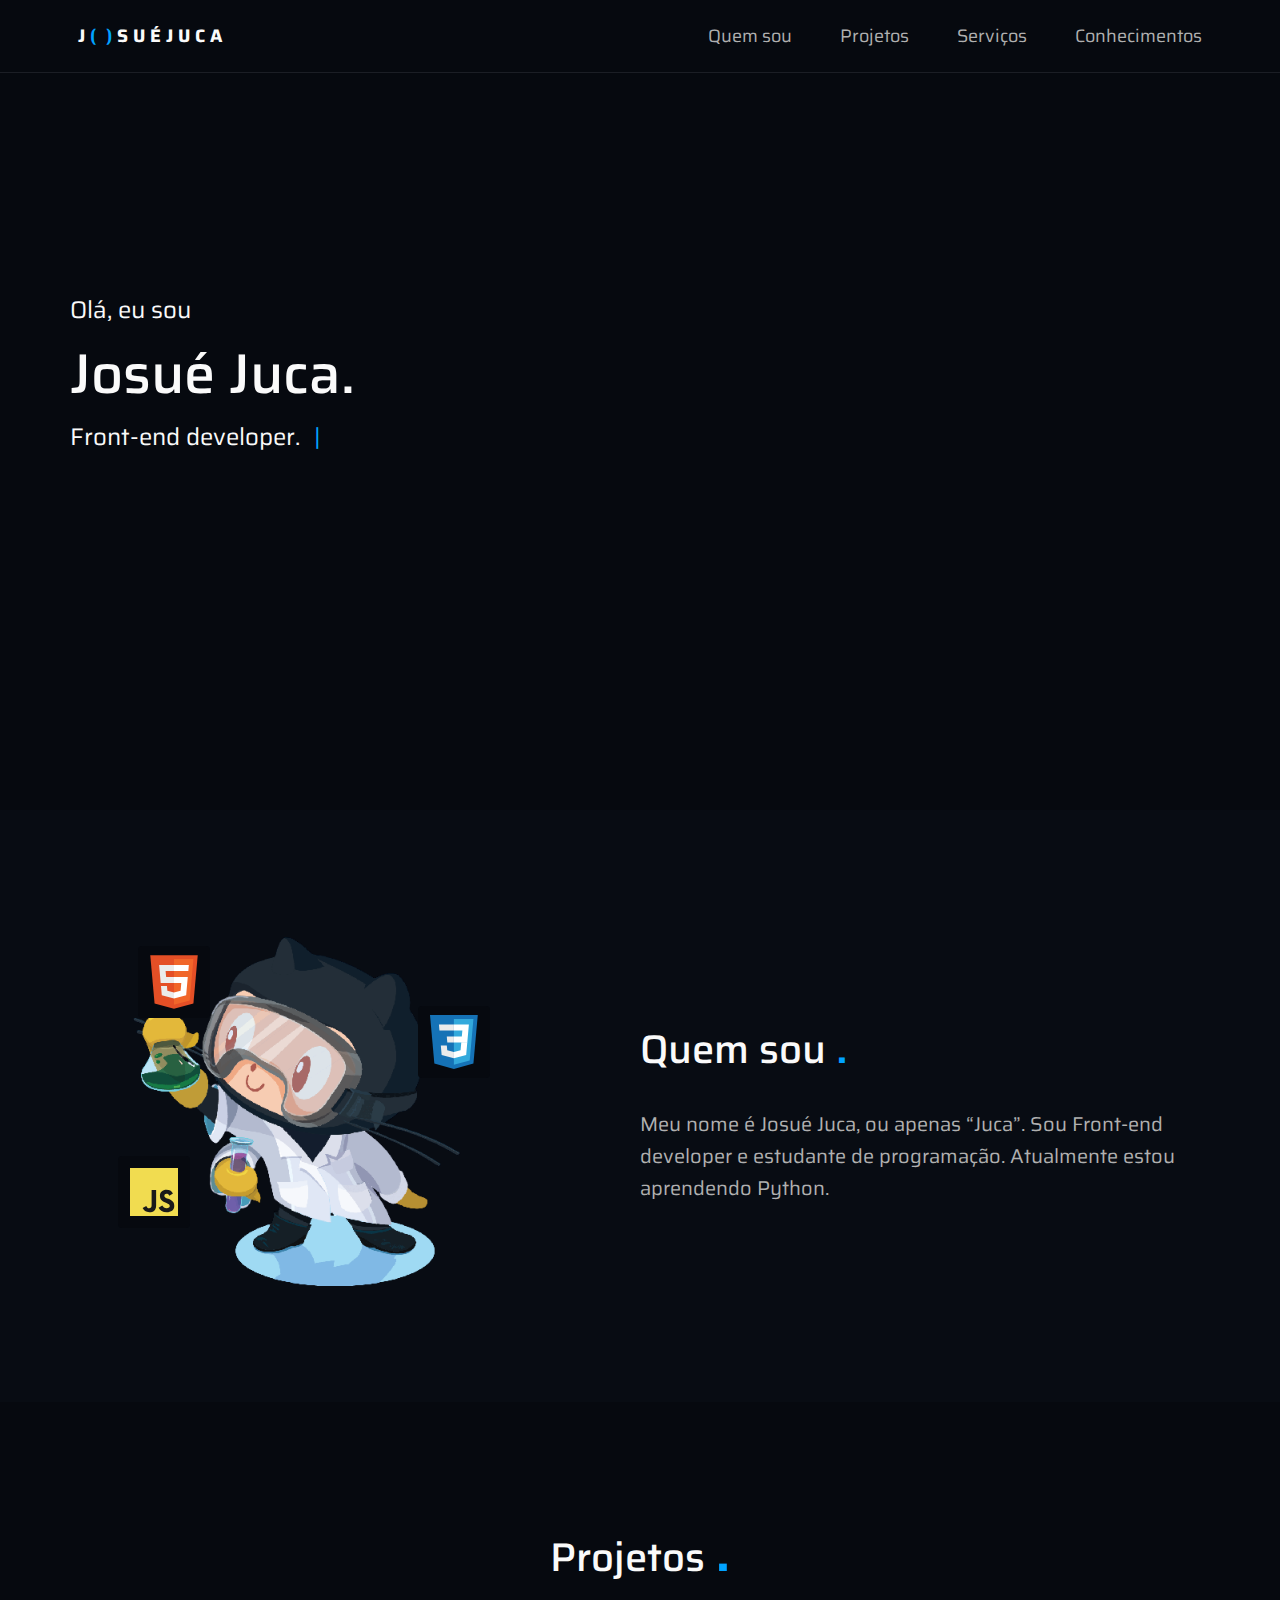
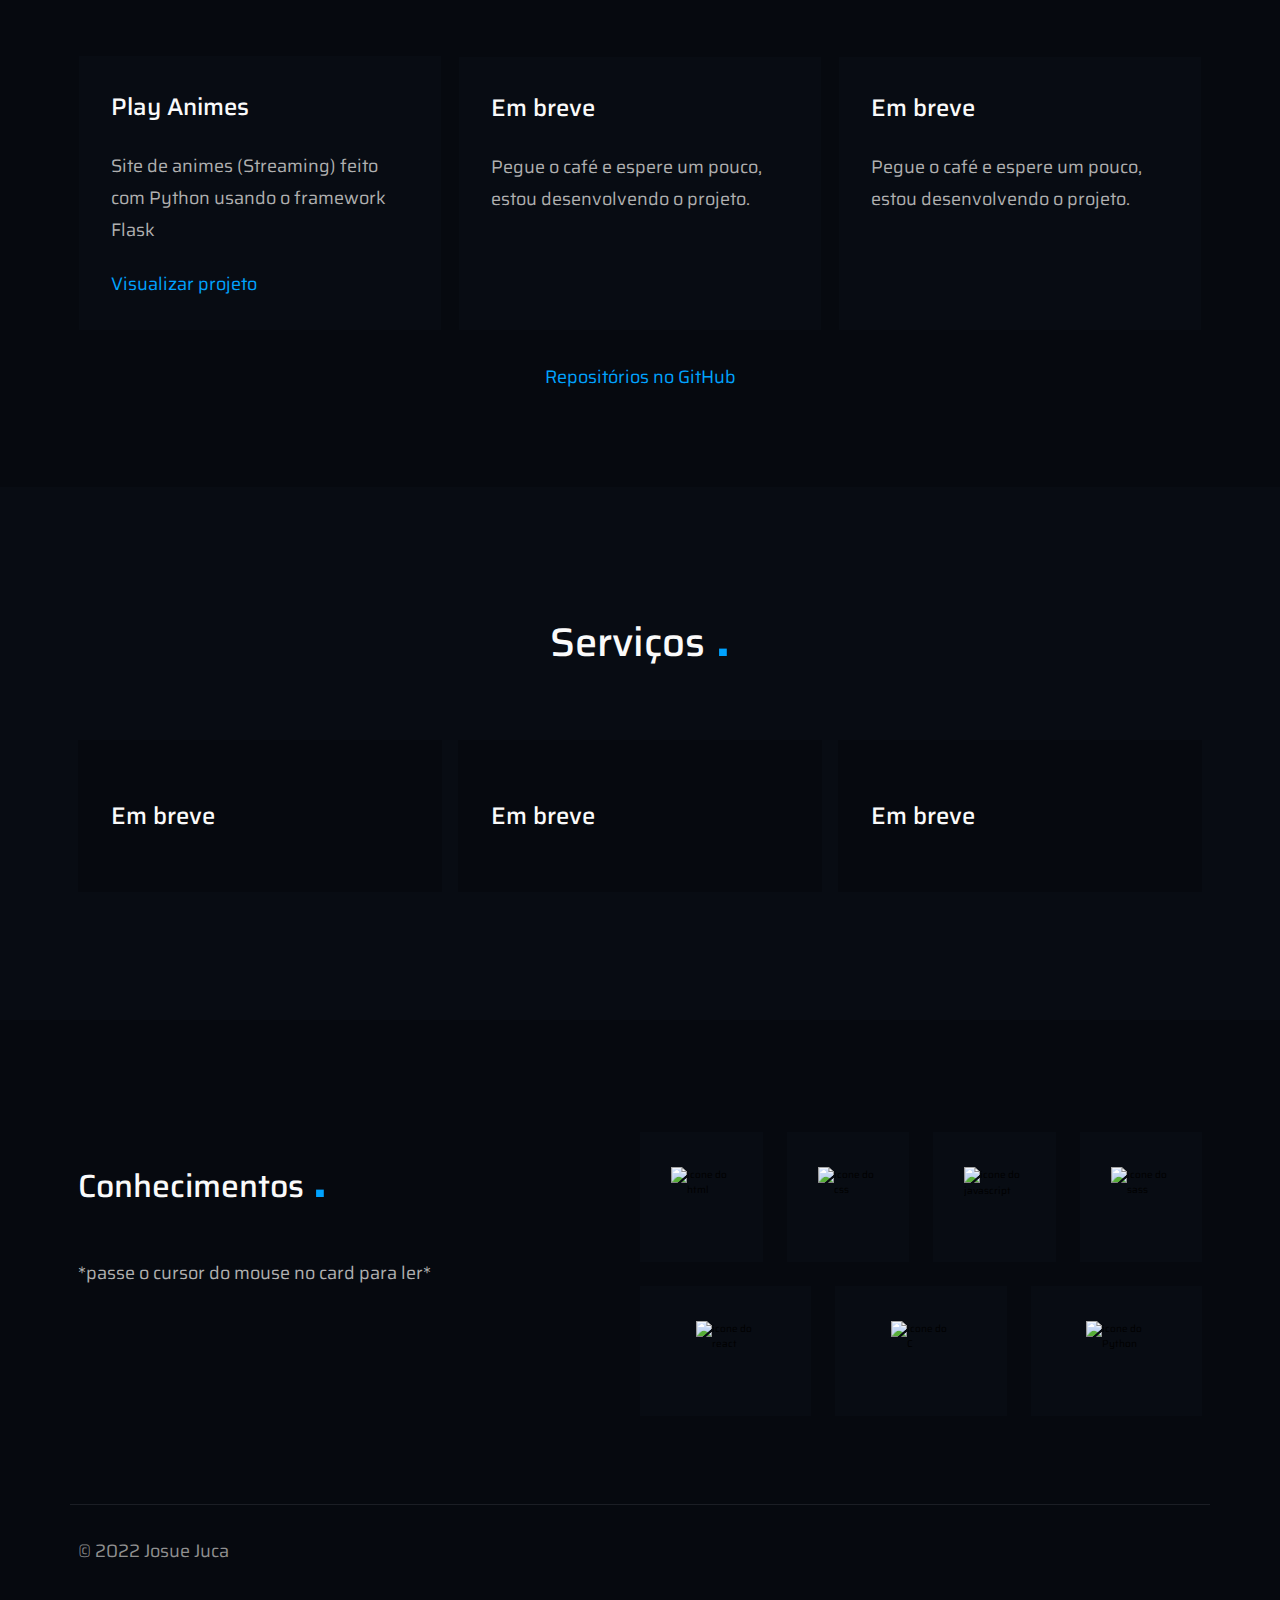
==== index.html @ f2187085 "[ 19/11/2022 ] Atualização 💙" ====
<!DOCTYPE html>
<html lang="pt-br">
  <head>
    <!-- GTM -->
    <!-- Google Tag Manager -->
    <script>(function (w, d, s, l, i) {
        w[l] = w[l] || []; w[l].push({
          'gtm.start':
            new Date().getTime(), event: 'gtm.js'
        }); var f = d.getElementsByTagName(s)[0],
          j = d.createElement(s), dl = l != 'dataLayer' ? '&l=' + l : ''; j.async = true; j.src =
            'https://www.googletagmanager.com/gtm.js?id=' + i + dl; f.parentNode.insertBefore(j, f);
    })(window, document, 'script', 'dataLayer', 'GTM-MLC4V59');</script>
    <!-- End Google Tag Manager -->
    <meta charset="UTF-8" />
    <meta name="author" content="Josué Juca" />
    <meta name="description" content="Meu nome é Josué Juca, Sou Front-end developer e estudante de programação." />
    <meta name="keywords" content="sites, web, desenvolvimento, frontend, Josue Juca, programador, juca, front-end, josue, website, portfólio" />
    <meta name="viewport" content="width=device-width, initial-scale=1.0" />
    <meta name="theme-color" content="#00a3ff" />
    <link rel="shortcut icon" href="assets/image/labtocat.png" type="image/x-icon">
    <meta name="copyright" content="Josué Juca 2022" />
    <meta http-equiv="content-language" content="pt-br" />
    <link rel="preconnect" href="https://fonts.googleapis.com" />
    <link rel="preconnect" href="https://fonts.gstatic.com" crossorigin />
    <link
      href="https://fonts.googleapis.com/css2?family=Saira:wght@100;200;300;400;500&display=swap"
      rel="stylesheet"
    />
    <link rel="manifest" href="manifest.json" />
    <link rel="stylesheet" href="assets/scss/style.css" />
    <meta property="og:title" content="Portfólio | Josué Juca" />
    <meta property="og:description" content="Front-end developer" />
    <link rel="canonical" href="https://josuejuca.tk/" />
    <script src="assets/js/svg-inject.min.js"></script>
    <title>Portfólio - Josué Juca, Front-end</title>
  </head>

  <body>
    <header>
      <div class="grid-layout">
        <nav>
          <div class="logo">
            <a href="">J <span>(&nbsp; )</span> S U É J U C A</a>
          </div>
          <div class="mobile-menu">
            <div class="line1"></div>
            <div class="line2"></div>
            <div class="line3"></div>
          </div>
          <ul class="nav-list">
            <li><a href="#s-about">Quem sou</a></li>
            <li>
              <a href="#s-projects">Projetos</a>
            </li>
            <li>
              <a href="#s-services">Serviços</a>
            </li>
            <li>
              <a href="#s-skills">Conhecimentos</a>
            </li>
          </ul>
        </nav>
      </div>
    </header>

    <main>
      <section id="s-home">
        <div class="grid-layout">
          <div id="home">
            <div id="home-container-text">
              <h1 class="delayMediumReveal">
                Olá, eu sou<br />
                <span id="home-name">Josué Juca.</span><br />
                <span class="typewriter">
                  Front-end developer.
                </span>
              </h1>
              <a href="https://www.instagram.com/ojosuejuca/" rel="noopener" target="_blank" class="delayExtraBigReveal">
                <img src="https://d33wubrfki0l68.cloudfront.net/6fcdc3a936560b6a9038e876cc623847fc01f6ab/535a4/assets/icons/instagram.svg" alt="">
              </a>
              <a href="https://www.github.com/josuejuca" rel="noopener" target="_blank" class="delayExtraBigReveal">
                <img src="https://d33wubrfki0l68.cloudfront.net/9709f9e48812764860f7524f935bf9d650cf72aa/fc773/assets/icons/github.svg" alt="">
              </a>
              <a href="mailto:josuejuca19@gmail.com" rel="noopener" target="_blank" class="delayExtraBigReveal">
                <img src="https://d33wubrfki0l68.cloudfront.net/5f529d661d01840475849fb7edca9823d842c0c8/57198/assets/icons/email.svg" alt="">
              </a>
            </div>
            <div id="home-container-photo">
              <div id="home-photo">
                <!---->
              </div>
            </div>
          </div>
        </div>
      </section>

      <section id="s-about">
        <div class="grid-layout">
          <div id="about">
            <div id="about-photo">
              <img
                src="assets/image/labtocat.png"
                width="400px"
                height="400px"
                alt="ilustração do iuricode"
                class="delayMediumReveal"
                id="photo-iuricode"
              />
              <div class="about-figure figure-one icon-one delayExtraBigReveal">
                <img
                  src="assets/icons/html-cor.svg"
                  width="45px"
                  height="45px"
                  alt="ícone html"
                />
              </div>
              <div class="about-figure figure-two icon-two delayExtraBigReveal">
                <img
                  src="assets/icons/css-cor.svg"
                  width="45px"
                  height="45px"
                  alt="ícone css"
                />
              </div>
              <div
                class="about-figure figure-three icon-three delayExtraBigReveal"
              >
                <img
                  src="assets/icons/js-cor.svg"
                  width="45px"
                  height="45px"
                  alt="ícone javascript"
                />
              </div>
            </div>
            <article id="about-text">
              <h2 class="delaySmallReveal">Quem sou <span>.</span></h2>
              <p class="delayMediumReveal">
                Meu nome é Josué Juca, ou apenas “Juca”.

Sou Front-end developer e estudante de programação.

Atualmente estou aprendendo Python.
              </p>
            </article>
          </div>
        </div>
      </section>

      <section id="s-projects">
        <div class="grid-layout">
          <h2 class="delaySmallReveal">Projetos <span>.</span></h2>
          <div id="projects">
            <article class="intervalCardReveal playanimes">
              <h3>Play Animes</h3>
              <p>
                Site de animes (Streaming) feito com Python usando o framework Flask
              </p>

              <a
                href="https://playanimes.tk/"
                rel="noopener"
                target="_blank"
                id="playanimes"
                >Visualizar projeto
              </a>
            </article>

            <article class="intervalCardReveal">
              <h3>Em breve</h3>
              <p>
                Pegue o café e espere um pouco, estou desenvolvendo o projeto.
              </p>
            </article>

            <article class="intervalCardReveal">
              <h3>Em breve</h3>
              <p>
                Pegue o café e espere um pouco, estou desenvolvendo o projeto.
              </p>
            </article>
          </div>
          <a
            href="https://github.com/josuejuca?tab=repositories"
            rel="noopener"
            target="_blank"
            class="delayExtraBigReveal"
            >Repositórios no GitHub</a
          >
        </div>
      </section>

      <section id="s-services">
        <div class="grid-layout">
          <h2 class="delaySmallReveal">Serviços <span>.</span></h2>
          <div id="services">
            <article class="intervalCardReveal">             
              <h3>Em breve</h3>              
            </article>
            <article class="intervalCardReveal">             
              <h3>Em breve</h3>              
            </article>
            <article class="intervalCardReveal">             
              <h3>Em breve</h3>              
            </article>
          </div>
        </div>
      </section>

      <section id="s-skills">
        <div class="grid-layout">
          <div id="skills">
            <article id="skills-text">
              <h2 class="delaySmallReveal">Conhecimentos <span>.</span></h2>
              <p class="delayMediumReveal changeDescription">
                *passe o cursor do mouse no card para ler*
              </p>
            </article>

            <div id="skills-cards">
              <article class="html intervalCardReveal">
                <span class="skills-cards-name-high">HTML</span>
                <img src="https://raw.githubusercontent.com/devicons/devicon/master/icons/html5/html5-original.svg"
                  width="60px" height="60px" alt="ícone do html" class="skills-icons" />
              </article>
              <article class="css intervalCardReveal">
                <span class="skills-cards-name-high">CSS</span>
                <img src="https://raw.githubusercontent.com/devicons/devicon/master/icons/css3/css3-original.svg"
                  width="60px" height="60px" alt="ícone do css" class="skills-icons" />
              </article>
              <article class="js intervalCardReveal">
                <span class="skills-cards-name-high">Javascript</span>
                <img src="https://raw.githubusercontent.com/devicons/devicon/master/icons/javascript/javascript-plain.svg"
                  width="60px" height="60px" alt="ícone do javascript" class="skills-icons" />
              </article>
              <article class="sass intervalCardReveal">
                <span class="skills-cards-name-high">Sass</span>
                <img src="https://raw.githubusercontent.com/devicons/devicon/master/icons/sass/sass-original.svg"
                  width="60px" height="60px" alt="ícone do sass" class="skills-icons" />
              </article>
              <article class="react intervalCardReveal">
                <span class="skills-cards-name-low">ReactJS</span>
                <img src="https://raw.githubusercontent.com/devicons/devicon/master/icons/react/react-original.svg"
                  width="60px" height="60px" alt="ícone do react" class="skills-icons" />
              </article>
              <article class="c intervalCardReveal">
                <span class="skills-cards-name-low">C</span>
                <img src="https://raw.githubusercontent.com/devicons/devicon/master/icons/c/c-original.svg" width="60px"
                  height="60px" alt="ícone do C" class="skills-icons" />
              </article>
              <article class="python intervalCardReveal">
                <span class="skills-cards-name-low aumento-hover">Python</span>
                <img src="https://raw.githubusercontent.com/devicons/devicon/master/icons/python/python-original.svg"
                  width="60px" height="60px" alt="ícone do Python" class="skills-icons" />
              </article>
            </div>
          </div>
        </div>

        <footer>
          <div class="grid-layout">
            <p id="direitos-autorais">© 2022 Josue Juca</p>
            <div>
              <img src="https://assets-juca.netlify.app/img/juca/juca-white.png" alt=""">
            </div>
          </div>
        </footer>
      </section>
    </main>

    <script src="https://unpkg.com/scrollreveal@4.0.9/dist/scrollreveal.min.js"></script>
    <script type="module" src="assets/js/main.js"></script>
    <script src="assets/js/main.js"></script>
  </body>
</html>
---- assets/scss/style.css ----
* {
  padding: 0;
  margin: 0;
  box-sizing: border-box;
  font-family: "Saira";
}

::-moz-selection {
  background-color: #00a3ff;
  color: #fafafa;
}

::selection {
  background-color: #00a3ff;
  color: #fafafa;
}

ul,
ol {
  list-style: none;
  margin: 0;
  padding: 0;
}

a {
  text-decoration: none;
}

img {
  max-width: 100%;
  height: auto;
  display: block;
}

p,
h1,
h2,
h3,
h4,
h5,
h6 {
  margin: 0;
}

button,
input {
  border: 0;
  font-family: "Saira";
}
button:focus,
input:focus {
  border: 0;
}

body {
  font-family: "Saira";
  background-color: #fafafa;
}

html {
  scroll-behavior: smooth;
  font-size: 62.5%;
}

::-webkit-scrollbar {
  width: 8px;
}

::-webkit-scrollbar-track {
  background-color: #06090f;
}

::-webkit-scrollbar-thumb {
  background-color: #00a3ff;
  border-radius: 8px;
}

header {
  background: #06090f;
  backdrop-filter: blur(24px);
  -webkit-backdrop-filter: blur(24px);
  border-bottom: 1px solid rgba(114, 114, 126, 0.2);
  z-index: 999;
  width: 100%;
  position: fixed;
  top: 0;
  left: 0;
}
@media screen and (max-width: 992px) {
  header {
    padding: 0px 16px;
  }
}
header .grid-layout nav {
  display: flex;
  justify-content: space-between;
  align-items: center;
  flex-wrap: wrap;
  height: 8vh;
  padding: 0px 8px;
}
header .grid-layout nav img {
  width: 150px;
}
header .grid-layout nav .nav-list {
  list-style: none;
  display: flex;
}
header .grid-layout nav .nav-list li {
  margin-left: 48px;
}
@media screen and (max-width: 992px) {
  header .grid-layout nav .nav-list li {
    margin-left: 0px;
  }
}
header .grid-layout nav .nav-list li a {
  color: #b0b0b0;
  position: relative;
  font-size: 1.8rem;
  font-family: "Saira";
}
header .grid-layout nav .nav-list li a::after {
  content: "";
  position: absolute;
  width: 100%;
  transform: scaleX(0);
  height: 1px;
  bottom: -7px;
  left: 0;
  background: linear-gradient(270deg, #00a3ff 0%, #17161d 100%);
  transform-origin: bottom right;
  transition: transform 0.5s cubic-bezier(0.86, 0, 0.07, 1);
}
header .grid-layout nav .nav-list li a:hover::after {
  transform: scaleX(1);
  transform-origin: bottom left;
}
header .grid-layout nav .nav-list li a:hover {
  color: #fafafa;
}

.mobile-menu {
  display: none;
}
.mobile-menu div {
  width: 32px;
  height: 1px;
  background-color: #fafafa;
  margin: 8px;
  transition: 0.4s;
}

.nav-list.active {
  visibility: initial;
  transition: 1s all ease;
}

@-webkit-keyframes navLinkFade {
  from {
    opacity: 0;
    transform: translateX(100px);
  }
  to {
    opacity: 1;
    transform: translateX(0);
  }
}

@keyframes navLinkFade {
  from {
    opacity: 0;
    transform: translateX(100px);
  }
  to {
    opacity: 1;
    transform: translateX(0);
  }
}
.mobile-menu.active .line1 {
  transform: rotate(-45deg) translate(-8px, 8px);
}

.mobile-menu.active .line2 {
  opacity: 0;
}

.mobile-menu.active .line3 {
  transform: rotate(45deg) translate(-5px, -5px);
}

@media screen and (max-width: 992px) {
  body {
    overflow-x: hidden;
  }
  .nav-list {
    text-align: center;
    position: absolute;
    top: 8vh;
    right: 0;
    width: 100vw;
    height: 100vh;
    z-index: 999;
    background-color: #080c13;
    flex-direction: column;
    padding-top: 96px;
    visibility: hidden;
  }
  header .grid-layout nav .nav-list li {
    opacity: 0;
    margin-bottom: 48px;
  }
  header .grid-layout nav .nav-list li a {
    font-size: 2.4rem;
  }
  .mobile-menu {
    display: block;
  }
}
.logo a {
  font-weight: bold;
  font-size: 1.8rem;
  color: #fafafa;
}

.logo a span {
  color: #00a3ff;
}

#s-home {
  padding: 0px 50px;
  background-color: #06090f;
  position: relative;
}
@media screen and (max-width: 992px) {
  #s-home {
    padding: 0px 20px;
  }
}
#s-home .grid-layout #home {
  display: flex;
  align-items: center;
  height: 90vh;
  overflow: hidden;
  width: 100%;
}
#s-home .grid-layout #home #home-container-text {
  width: 60%;
  flex-direction: column;
}
@media screen and (max-width: 992px) {
  #s-home .grid-layout #home #home-container-text {
    display: flex;
    flex-direction: column;
    align-items: center;
    width: 100%;
    text-align: center;
    padding: 0px;
  }
}
#s-home .grid-layout #home #home-container-text h1 {
  color: #fafafa;
  font-size: 2.4rem;
  font-weight: 400;
  font-family: "Saira";
}
#s-home .grid-layout #home #home-container-text h1 #home-name {
  font-size: 5.6rem;
  font-weight: 500;
}
#s-home .grid-layout #home #home-container-text h1 .typewriter {
  font-family: "Saira";
}
#s-home .grid-layout #home #home-container-text a {
  color: #fafafa;
  -webkit-backdrop-filter: blur(10px);
          backdrop-filter: blur(10px);
  padding: 15px 30px;
  max-width: 250px;
  display: flex;
  justify-content: center;
  align-items: center;
  display: inline-block;
  margin-top: 30px;
  font-size: 18px;
  font-weight: 400;
  font-family: "Saira";
}
@media screen and (max-width: 992px) {
  #s-home .grid-layout #home #home-container-text a {
    display: none;
  }
}
#s-home .grid-layout #home #home-container-text a:hover {
  max-width: 270px;
}
#s-home .grid-layout #home #home-container-photo {
  width: 40%;
  height: 100vh;
  position: relative;
}
@media screen and (max-width: 992px) {
  #s-home .grid-layout #home #home-container-photo {
    display: none;
  }
}
#s-home .grid-layout #home #home-container-photo #logo-lab {
  width: 100%;
  position: absolute;
  top: 40%;
  left: 50%;
  transform: translate(-50%, -40%);
}
@media screen and (max-width: 992px) {
  #s-home .grid-layout #home #home-container-photo #logo-lab {
    display: none;
  }
}
#s-home .grid-layout #home #home-container-photo #logo-lab #luz-logo,
#s-home .grid-layout #home #home-container-photo #logo-lab #logo-iuricode {
  opacity: 1;
  -webkit-animation: light 8s ease infinite alternate;
          animation: light 8s ease infinite alternate;
}
@-webkit-keyframes light {
  0%, 55% {
    opacity: 0;
  }
  60%, 100% {
    opacity: 1;
  }
}
@keyframes light {
  0%, 55% {
    opacity: 0;
  }
  60%, 100% {
    opacity: 1;
  }
}
#s-home .grid-layout #home #home-container-photo #logo-lab #luz_2 {
  opacity: 1;
  -webkit-animation: lightDelay 8s ease infinite alternate;
          animation: lightDelay 8s ease infinite alternate;
}
@-webkit-keyframes lightDelay {
  0%, 60% {
    opacity: 0;
  }
  65%, 100% {
    opacity: 1;
  }
}
@keyframes lightDelay {
  0%, 60% {
    opacity: 0;
  }
  65%, 100% {
    opacity: 1;
  }
}
#s-home .grid-layout #home #home-container-photo .object {
  -webkit-animation: MoveUpDown 4s linear infinite;
          animation: MoveUpDown 4s linear infinite;
}
@-webkit-keyframes MoveUpDown {
  0%, 100% {
    top: 34vh;
  }
  50% {
    top: 38vh;
  }
}
@keyframes MoveUpDown {
  0%, 100% {
    top: 34vh;
  }
  50% {
    top: 38vh;
  }
}

.bg-404{
  background-color: #080c13;
}

#s-404 {
  padding: 96px 48px;
  background-color: #080c13;
}
.error h1{
  color: #fff;
  text-align: center;
  font-size: 30px;
  font-family: "Saira";
}

.error h1 span {
  color: #00a3ff;
  font-size: 4.8rem;
}

.error a {
  background: #00a3ff;
  color: #fff;
  backdrop-filter: blur(10px);
  padding: 20px 32px;
  max-width: 250px;
  display: flex;
  justify-content: center;
  align-items: center;
  transition: all .4s ease;
  margin-top: 40px;
  font-size: 18px;
  font-weight: 500;
  margin: auto;
}

.error a:hover {
  color: #fff;
  background-color: transparent;
  border-style:solid;
  border-color: #fff;
}

#s-about {
  padding: 96px 48px;
  background-color: #080c13;
}
@media screen and (max-width: 992px) {
  #s-about {
    padding: 48px 16px;
  }
}
#s-about .grid-layout #about {
  display: flex;
  justify-content: space-between;
  align-items: center;
  flex-wrap: wrap;
}
#s-about .grid-layout #about-photo {
  width: 50%;
  padding-right: 100px;
  display: flex;
  justify-content: center;
  align-items: center;
  position: relative;
  transition: 1s all ease;
}
#s-about .grid-layout #about-photo #photo-iuricode {
  width: 400px;
}
#s-about .grid-layout #about-photo:hover {
  transform: scale(1.1);
}
#s-about .grid-layout #about-photo div {
  display: flex;
  justify-content: center;
  align-items: center;
}
#s-about .grid-layout #about-photo div img {
  width: 48px;
}
#s-about .grid-layout #about-photo .about-figure {
  position: absolute;
  background-color: #06090f;
  border-radius: 4px;
  width: 72px;
  height: 72px;
}
#s-about .grid-layout #about-photo .figure-one {
  top: 40px;
  right: 430px;
}
#s-about .grid-layout #about-photo .figure-two {
  top: 100px;
  right: 150px;
}
#s-about .grid-layout #about-photo .figure-three {
  top: 250px;
  right: 450px;
}
#s-about .grid-layout #about-photo .icon-one {
  -webkit-animation: icon-move 3s ease 2.9s infinite alternate;
          animation: icon-move 3s ease 2.9s infinite alternate;
}
#s-about .grid-layout #about-photo .icon-two {
  -webkit-animation: icon-move 3s ease 1.9s infinite alternate;
          animation: icon-move 3s ease 1.9s infinite alternate;
}
#s-about .grid-layout #about-photo .icon-three {
  -webkit-animation: icon-move 3s ease 0.6s infinite alternate;
          animation: icon-move 3s ease 0.6s infinite alternate;
}
@-webkit-keyframes icon-move {
  0% {
    transform: translate3d(0, 0, 0);
  }
  100% {
    transform: translate3d(10px, -40px, 0);
  }
}
@keyframes icon-move {
  0% {
    transform: translate3d(0, 0, 0);
  }
  100% {
    transform: translate3d(10px, -40px, 0);
  }
}
#s-about .grid-layout #about-photo img {
  width: 100%;
  max-width: 400px;
}
@media screen and (max-width: 1200px) {
  #s-about .grid-layout #about-photo {
    display: none;
  }
}
#s-about .grid-layout #about-text {
  width: 50%;
}
@media screen and (max-width: 1200px) {
  #s-about .grid-layout #about-text {
    width: 100%;
    display: flex;
    flex-direction: column;
    padding-left: 0px;
  }
}
#s-about .grid-layout #about-text h2 {
  padding-bottom: 24px;
  color: #fafafa;
  font-size: 4rem;
  font-weight: 500;
}
#s-about .grid-layout #about-text h2 span {
  color: #00a3ff;
  font-size: 4.8rem;
}
#s-about .grid-layout #about-text p {
  line-height: 3.2rem;
  color: #b0b0b0;
  font-family: "Saira";
  font-size: 2rem;
  font-line-height: 160%;
}

#s-projects {
  padding: 96px 48px;
  text-align: center;
  background-color: #06090f;
}
@media screen and (max-width: 992px) {
  #s-projects {
    padding: 48px 16px;
  }
}
#s-projects .grid-layout h2 {
  padding-bottom: 24px;
  color: #fafafa;
  font-size: 4rem;
  font-weight: 500;
}
#s-projects .grid-layout h2 span {
  color: #00a3ff;
  font-size: 64px;
}
#s-projects .grid-layout #projects {
  margin: 24px 0px;
  display: flex;
  justify-content: space-between;
  align-items: center;
  flex-wrap: wrap;
  text-align: left;
}
#s-projects .grid-layout #projects > article {
  background-color: #080c13;
  height: auto;
  padding: 32px;
  margin: 8px;
  flex-basis: calc(33% - 20px);
  flex-grow: 1;
  border: 1px solid #06090f;
  transition: 1s all ease;
  min-height: 275px;
}
#s-projects .grid-layout #projects > article:hover {
  border: 1px solid #00a3ff;
}
@media screen and (max-width: 1200px) {
  #s-projects .grid-layout #projects > article {
    flex-basis: calc(50% - 20px);
  }
}
@media screen and (max-width: 768px) {
  #s-projects .grid-layout #projects > article {
    flex-basis: calc(100% - 20px);
  }
}
#s-projects .grid-layout #projects > article h3 {
  color: #fafafa;
  font-size: 2.4rem;
  font-weight: 500;
}
#s-projects .grid-layout #projects > article p {
  line-height: 24px;
  margin: 24px 0px;
  color: #b0b0b0;
  line-height: 3.2rem;
  font-family: "Saira";
  font-size: 1.8rem;
}
#s-projects .grid-layout a {
  color: #00a3ff;
  position: relative;
  font-size: 1.8rem;
  font-weight: 400;
}
#s-projects .grid-layout a::after {
  content: "";
  position: absolute;
  width: 100%;
  transform: scaleX(0);
  height: 1px;
  bottom: -7px;
  left: 0;
  background: linear-gradient(270deg, #00a3ff 0%, #17161d 100%);
  transform-origin: bottom right;
  transition: transform 0.5s cubic-bezier(0.86, 0, 0.07, 1);
}
#s-projects .grid-layout a:hover::after {
  transform: scaleX(1);
  transform-origin: bottom left;
}
#s-projects .grid-layout a::after {
  content: "";
  position: absolute;
  width: 100%;
  transform: scaleX(0);
  height: 1px;
  bottom: -7px;
  left: 0;
  transform-origin: bottom right;
  transition: transform 0.5s cubic-bezier(0.86, 0, 0.07, 1);
}
#s-projects .grid-layout a:hover::after {
  transform: scaleX(1);
  transform-origin: bottom left;
}

#s-services {
  padding: 96px 48px;
  background-color: #080c13;
}
@media screen and (max-width: 992px) {
  #s-services {
    padding: 48px 16px;
  }
}
#s-services .grid-layout h2 {
  text-align: center;
  padding-bottom: 24px;
  color: #fafafa;
  font-size: 4rem;
  font-weight: 500;
}
#s-services .grid-layout h2 span {
  color: #00a3ff;
  font-size: 64px;
}
#s-services .grid-layout #services {
  display: flex;
  height: auto;
  flex-wrap: wrap;
  margin: 24px 0px;
}
#s-services .grid-layout #services article {
  background-color: #06090f;
  height: auto;
  padding: 32px;
  margin: 8px;
  flex-basis: calc(33% - 20px);
  flex-grow: 1;
  border: 1px solid #06090f;
  transition: 1s all ease;
}
#s-services .grid-layout #services article:hover {
  border: 1px solid #00a3ff;
}
@media screen and (max-width: 1200px) {
  #s-services .grid-layout #services article {
    flex-basis: calc(50% - 20px);
  }
}
@media screen and (max-width: 768px) {
  #s-services .grid-layout #services article {
    flex-basis: calc(100% - 20px);
  }
}
#s-services .grid-layout #services article h3 {
  padding: 24px 0px;
  color: #fafafa;
  font-size: 2.4rem;
  font-weight: 500;
}

#s-skills {
  padding: 96px 48px;
  background-color: #06090f;
  padding-bottom: 32px;
}
@media screen and (max-width: 992px) {
  #s-skills {
    padding: 48px 16px;
  }
}
#s-skills .grid-layout #skills {
  display: flex;
  justify-content: space-between;
  align-items: center;
  flex-wrap: wrap;
  height: auto;
  padding: 8px;
}
#s-skills .grid-layout #skills div,
#s-skills .grid-layout #skills article {
  width: 50%;
}
@media screen and (max-width: 1200px) {
  #s-skills .grid-layout #skills div,
#s-skills .grid-layout #skills article {
    width: 100%;
  }
}
#s-skills .grid-layout #skills #skills-text {
  min-height: 300px;
}
#s-skills .grid-layout #skills #skills-text h2 {
  margin-bottom: 32px;
  color: #fafafa;
  font-size: 3.2rem;
  font-weight: 500;
}
#s-skills .grid-layout #skills #skills-text h2 span {
  color: #00a3ff;
  font-size: 64px;
}
#s-skills .grid-layout #skills #skills-text .changeDescription {
  transition: 2s all ease;
}
#s-skills .grid-layout #skills #skills-text p {
  max-width: 500px;
  line-height: 3.2rem;
  color: #b0b0b0;
  font-family: "Saira";
  font-size: 1.8rem;
}
#s-skills .grid-layout #skills #skills-cards {
  display: flex;
  flex-wrap: wrap;
  gap: 24px;
}
@media screen and (max-width: 1200px) {
  #s-skills .grid-layout #skills #skills-cards {
    margin-top: 48px;
  }
}
#s-skills .grid-layout #skills #skills-cards article {
  display: flex;
  justify-content: space-between;
  align-items: center;
  flex-wrap: wrap;
  justify-content: center;
  width: 20%;
  flex-grow: 1;
  height: 130px;
  background-color: #080c13;
  position: relative;
  border: 1px solid #080c13;
  transition: 1s all ease;
}
#s-skills .grid-layout #skills #skills-cards article:hover {
  border: 1px solid #00A3FF;
}
#s-skills .grid-layout #skills #skills-cards article:hover .skills-cards-name, #s-skills .grid-layout #skills #skills-cards article:hover .skills-cards-name-low, #s-skills .grid-layout #skills #skills-cards article:hover .skills-cards-name-high {
  display: block;
  text-align: center;
}
@media screen and (max-width: 768px) {
  #s-skills .grid-layout #skills #skills-cards article {
    width: 40%;
    margin: 20px 0px;
  }
}
#s-skills .grid-layout #skills #skills-cards article .skills-cards-name, #s-skills .grid-layout #skills #skills-cards article .skills-cards-name-low, #s-skills .grid-layout #skills #skills-cards article .skills-cards-name-high {
  left: 50%;
  height: auto;
  position: absolute;
  padding: 5px;
  transform: translate(-50%, 0%);
  background-color: #06090f;
  width: 125px;
  color: #fafafa;
  display: flex;
  justify-content: center;
  align-items: center;
  display: none;
  font-size: 1.8rem;
}
#s-skills .grid-layout #skills #skills-cards article .skills-cards-name-high {
  top: -50px;
}
#s-skills .grid-layout #skills #skills-cards article .skills-cards-name-low {
  bottom: -50px;
}
#s-skills .grid-layout #skills #skills-cards article .aumento-hover {
  bottom: -75px;
}
#s-skills .grid-layout #skills #skills-cards article .skills-icons {
  width: 60px;
}


footer {
  text-align: center;
  margin-top: 72px;
}
footer .grid-layout {
  border-top: 1px solid rgba(114, 114, 126, 0.2);
  display: flex;
  justify-content: space-between;
  align-items: center;
  flex-wrap: wrap;
  text-align: center;
  width: 100%;
  padding: 8px;
}
@media screen and (max-width: 768px) {
  footer .grid-layout {
    justify-content: center;
  }
}
footer .grid-layout #direitos-autorais {
  margin-top: 24px;
}
footer .grid-layout p {
  color: #909090;
  text-align: center;
  font-family: "Saira";
  font-size: 1.8rem;
}
footer .grid-layout div {
  margin-top: 24px;
  display: flex;
  align-items: center;
}
footer .grid-layout div img {
  width: 128px;
  margin-left: 8px;
}
@media screen and (max-width: 768px) {
  footer .grid-layout div {
    width: 100%;
    justify-content: center;
  }
}

.typewriter:after {
  content: "|";
  margin-left: 8px;
  opacity: 1;
  -webkit-animation: blink 1s infinite;
          animation: blink 1s infinite;
  color: #00a3ff;
}

@-webkit-keyframes blink {
  0%, 100% {
    opacity: 1;
  }
  50% {
    opacity: 0;
  }
}

@keyframes blink {
  0%, 100% {
    opacity: 1;
  }
  50% {
    opacity: 0;
  }
}
.grid-layout {
  max-width: 1140px;
  margin: 0 auto;
}/*# sourceMappingURL=style.css.map */
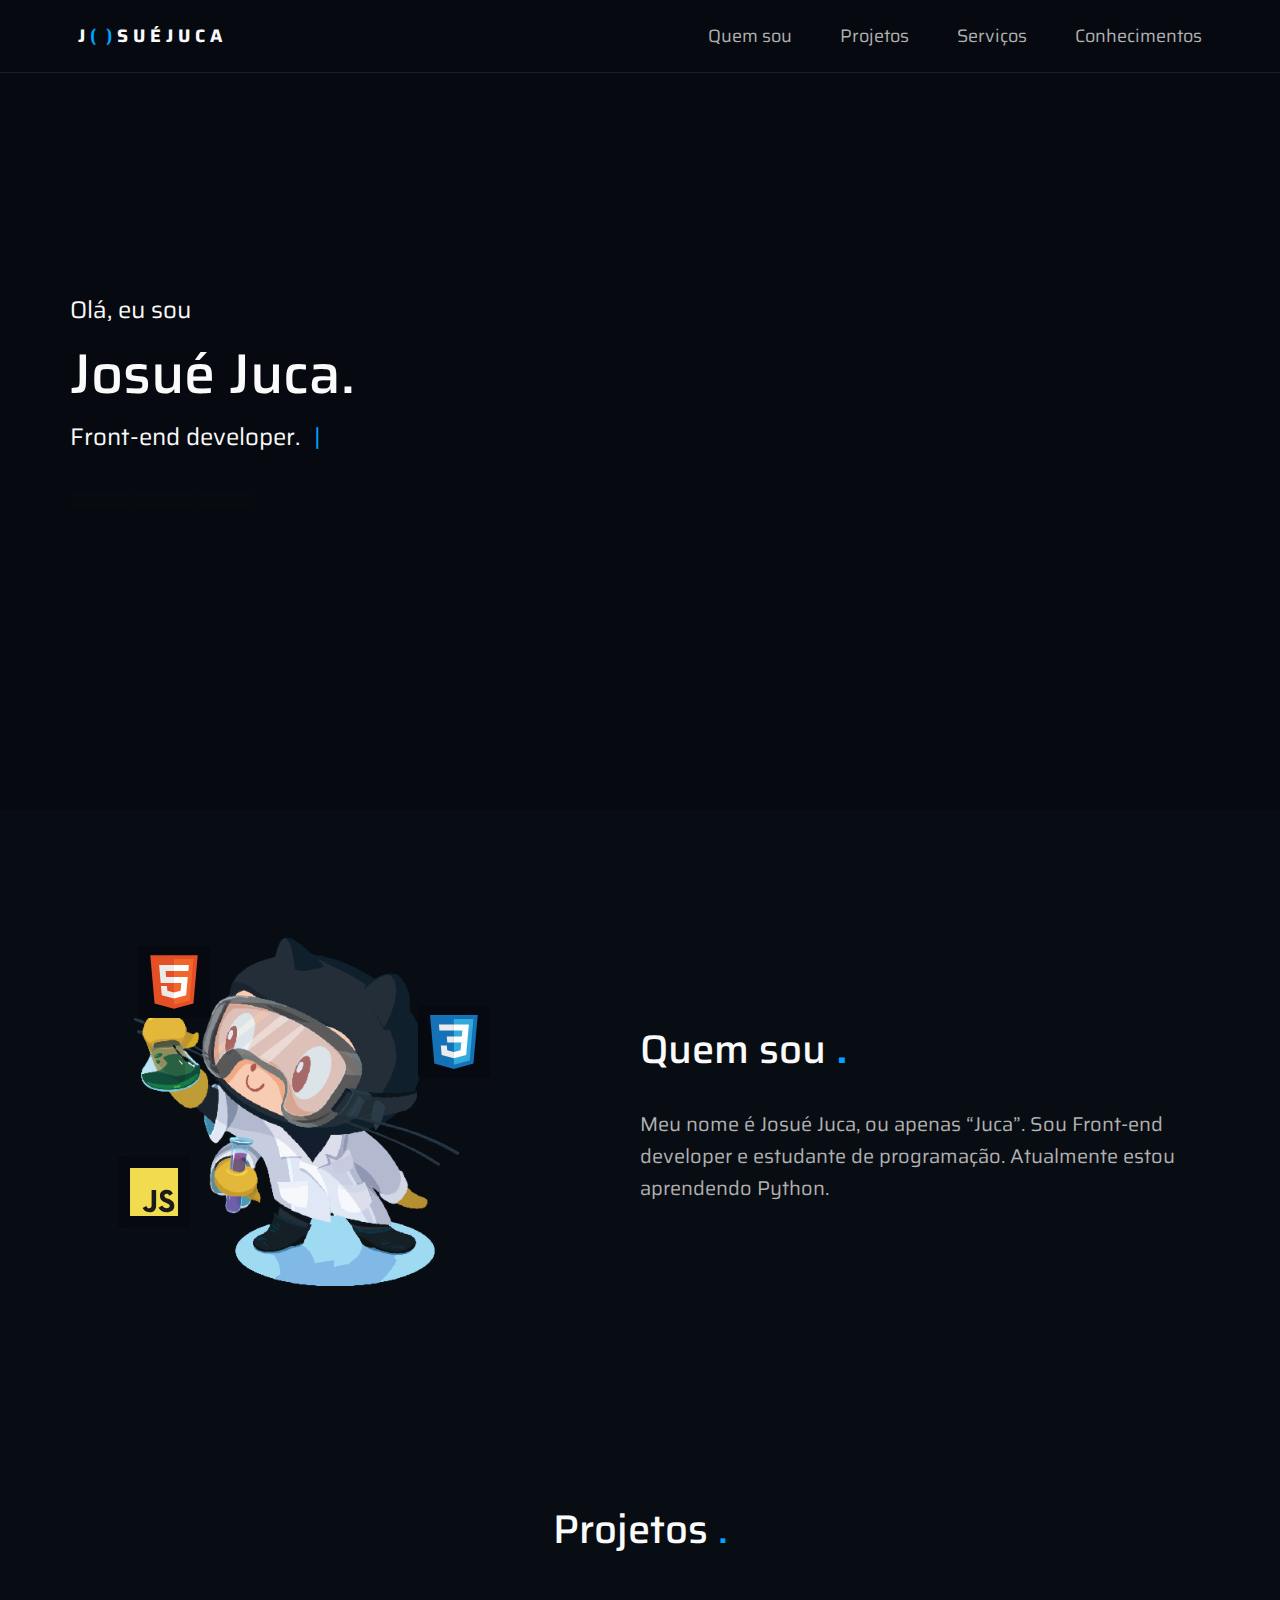
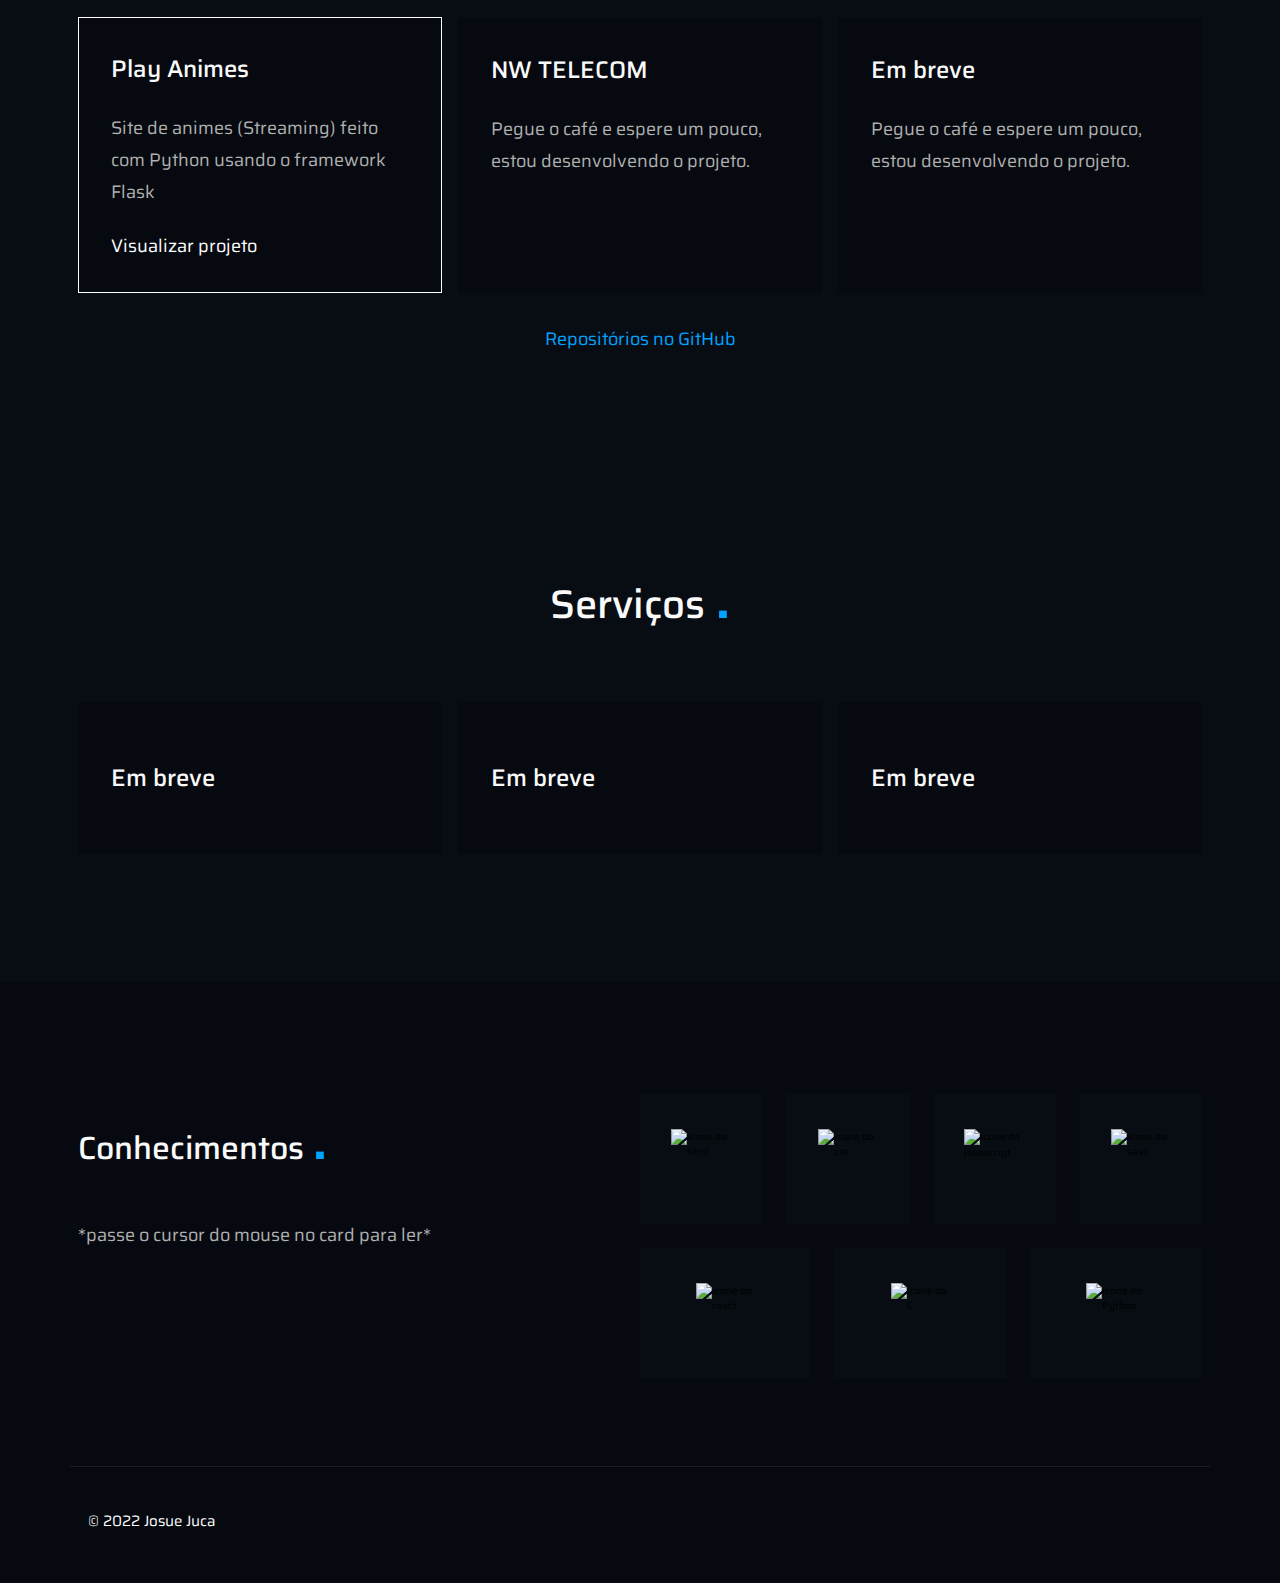
==== commit 4a9d035e: "[ 19/11/2022 ] Atualização 💙" ====
--- a/index.html
+++ b/index.html
@@ -168,7 +168,7 @@
             </article>
 
             <article class="intervalCardReveal">
-              <h3>Em breve</h3>
+              <h3>NW TELECOM</h3>
               <p>
                 Pegue o café e espere um pouco, estou desenvolvendo o projeto.
               </p>
--- a/assets/scss/style.css
+++ b/assets/scss/style.css
@@ -380,49 +380,6 @@
   }
 }
 
-.bg-404{
-  background-color: #080c13;
-}
-
-#s-404 {
-  padding: 96px 48px;
-  background-color: #080c13;
-}
-.error h1{
-  color: #fff;
-  text-align: center;
-  font-size: 30px;
-  font-family: "Saira";
-}
-
-.error h1 span {
-  color: #00a3ff;
-  font-size: 4.8rem;
-}
-
-.error a {
-  background: #00a3ff;
-  color: #fff;
-  backdrop-filter: blur(10px);
-  padding: 20px 32px;
-  max-width: 250px;
-  display: flex;
-  justify-content: center;
-  align-items: center;
-  transition: all .4s ease;
-  margin-top: 40px;
-  font-size: 18px;
-  font-weight: 500;
-  margin: auto;
-}
-
-.error a:hover {
-  color: #fff;
-  background-color: transparent;
-  border-style:solid;
-  border-color: #fff;
-}
-
 #s-about {
   padding: 96px 48px;
   background-color: #080c13;
@@ -549,7 +506,7 @@
 #s-projects {
   padding: 96px 48px;
   text-align: center;
-  background-color: #06090f;
+  background-color: #080c13;
 }
 @media screen and (max-width: 992px) {
   #s-projects {
@@ -564,7 +521,6 @@
 }
 #s-projects .grid-layout h2 span {
   color: #00a3ff;
-  font-size: 64px;
 }
 #s-projects .grid-layout #projects {
   margin: 24px 0px;
@@ -574,8 +530,14 @@
   flex-wrap: wrap;
   text-align: left;
 }
+#s-projects .grid-layout #projects .playanimes {
+  border: 1px solid #ffffff;
+}
+#s-projects .grid-layout #projects .playanimes:hover {
+  border: 1px solid #ffffff;
+}
 #s-projects .grid-layout #projects > article {
-  background-color: #080c13;
+  background-color: #06090f;
   height: auto;
   padding: 32px;
   margin: 8px;
@@ -608,8 +570,13 @@
   margin: 24px 0px;
   color: #b0b0b0;
   line-height: 3.2rem;
-  font-family: "Saira";
   font-size: 1.8rem;
+}
+#s-projects .grid-layout #playanimes {
+  color: #ffffff;
+}
+#s-projects .grid-layout #playanimes::after {
+  background: linear-gradient(270deg, #ffffff 0%, #17161d 100%);
 }
 #s-projects .grid-layout a {
   color: #00a3ff;
@@ -821,51 +788,54 @@
   width: 60px;
 }
 
-
 footer {
-  text-align: center;
-  margin-top: 72px;
-}
+  text-align: center !important;
+  margin-top: 72px !important;
+}
+
 footer .grid-layout {
-  border-top: 1px solid rgba(114, 114, 126, 0.2);
-  display: flex;
-  justify-content: space-between;
-  align-items: center;
-  flex-wrap: wrap;
-  text-align: center;
-  width: 100%;
-  padding: 8px;
-}
+  border-top: 1px solid rgba(114, 114, 126, 0.2) !important;
+  display: flex !important;
+  justify-content: space-between !important;
+  align-items: center !important;
+  flex-wrap: wrap !important;
+  text-align: center !important;
+  width: 100% !important;
+  padding: 18px !important;
+}
+
 @media screen and (max-width: 768px) {
   footer .grid-layout {
-    justify-content: center;
+    justify-content: center !important;
   }
 }
 footer .grid-layout #direitos-autorais {
-  margin-top: 24px;
-}
+  margin-top: 24px !important;
+}
+
 footer .grid-layout p {
-  color: #909090;
-  text-align: center;
-  font-family: "Saira";
-  font-size: 1.8rem;
-}
+  color: #fff !important;
+  text-align: center !important;
+  font-size: 15px !important;
+}
+
 footer .grid-layout div {
-  margin-top: 24px;
-  display: flex;
-  align-items: center;
-}
+  margin-top: 24px !important;
+  display: flex !important;
+  align-items: center !important;
+}
+
 footer .grid-layout div img {
-  width: 128px;
-  margin-left: 8px;
-}
+  width: 128px !important;
+  margin-left: 15px !important;
+}
+
 @media screen and (max-width: 768px) {
   footer .grid-layout div {
-    width: 100%;
-    justify-content: center;
-  }
-}
-
+    width: 100% !important;
+    justify-content: center !important;
+  }
+}
 .typewriter:after {
   content: "|";
   margin-left: 8px;
@@ -895,4 +865,4 @@
 .grid-layout {
   max-width: 1140px;
   margin: 0 auto;
-}/*# sourceMappingURL=style.css.map */+}/*# sourceMappingURL=style.css.map */
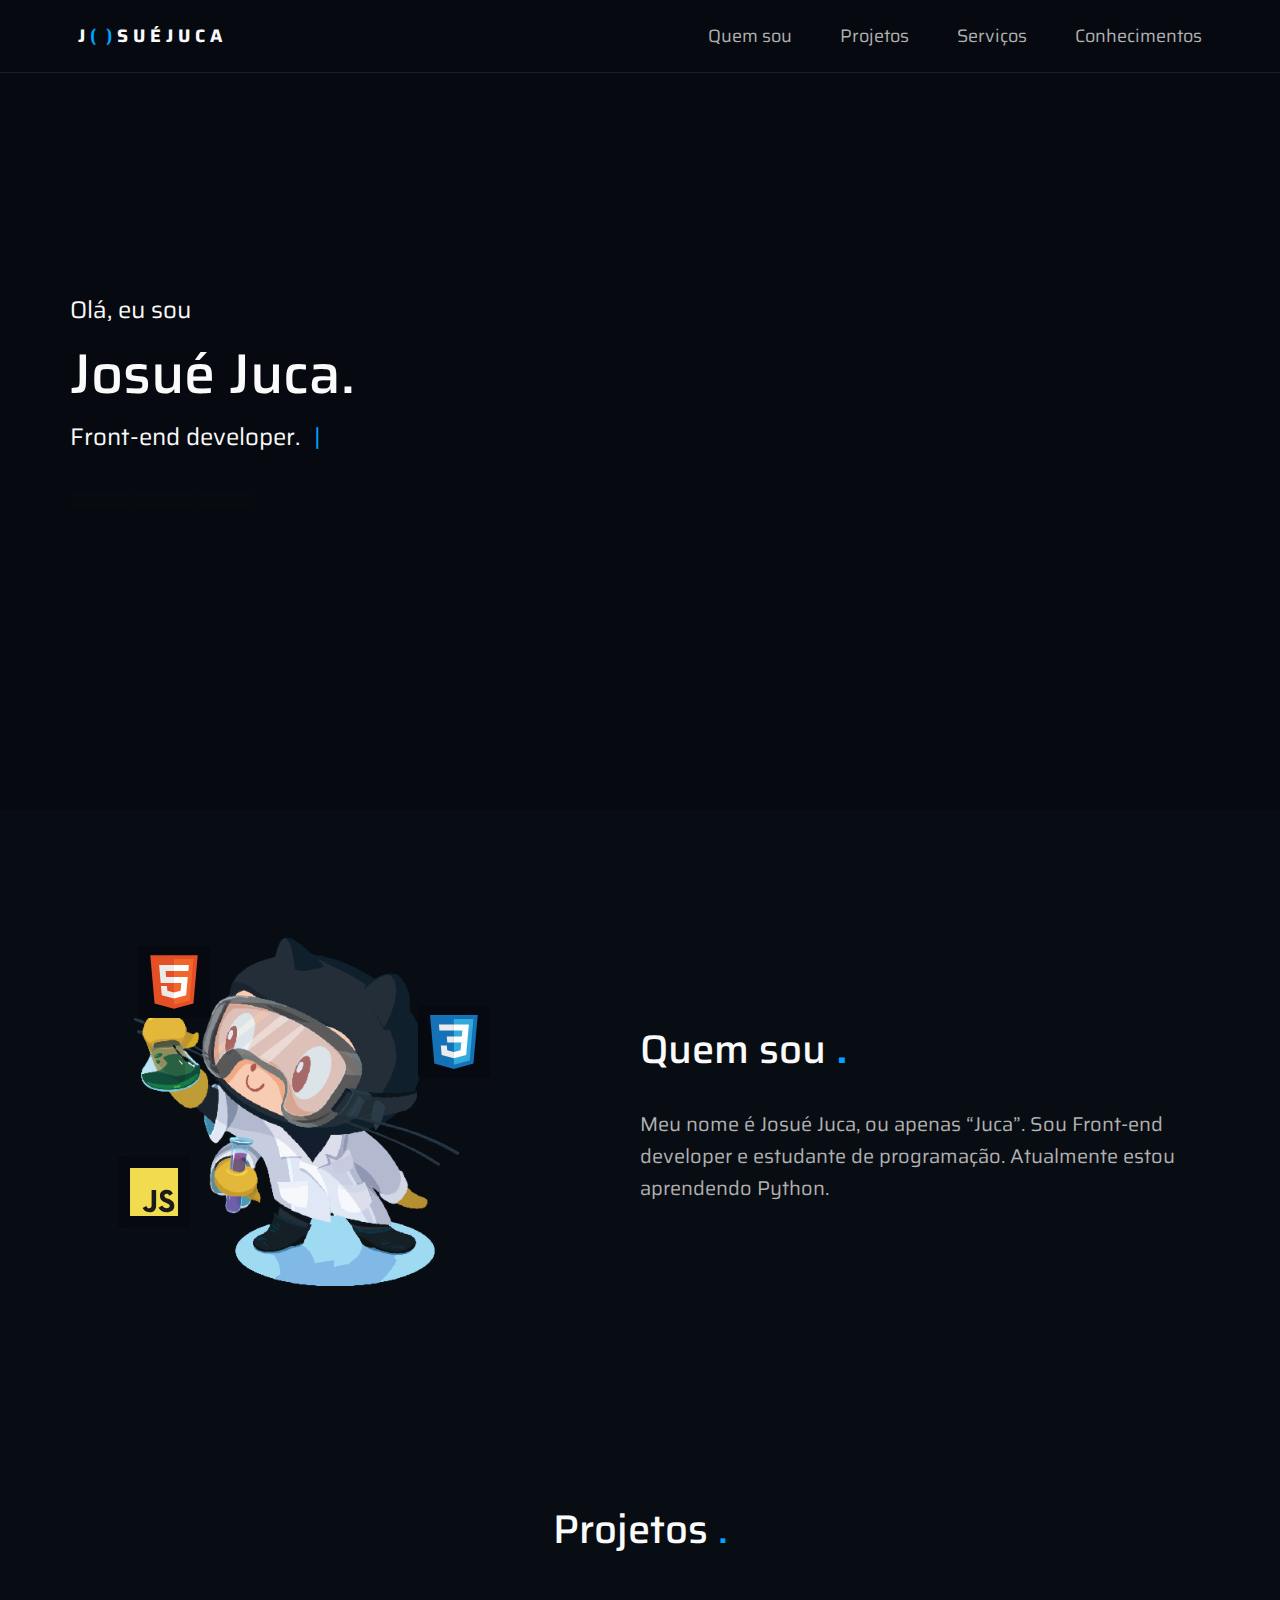
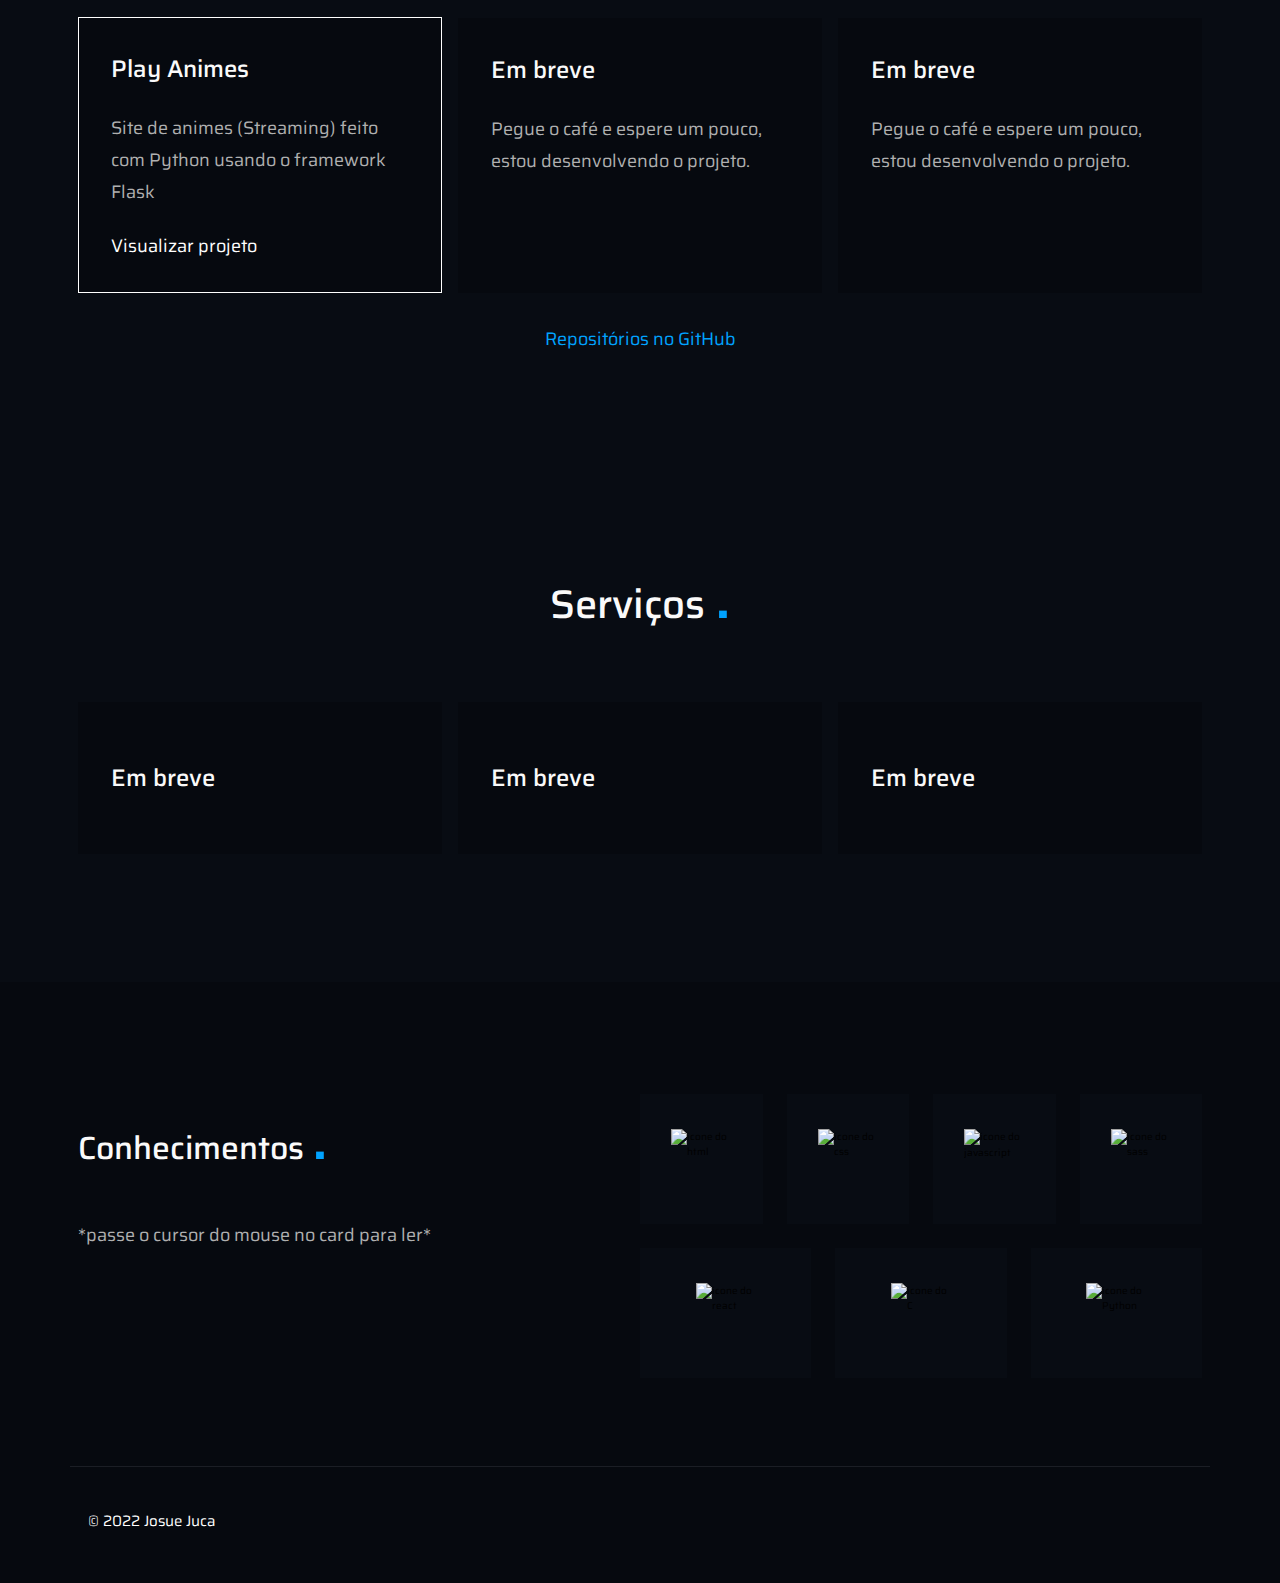
==== commit 04e95f30: "[ 05/12/2022 ] Atualização 💙" ====
--- a/index.html
+++ b/index.html
@@ -168,7 +168,7 @@
             </article>
 
             <article class="intervalCardReveal">
-              <h3>NW TELECOM</h3>
+              <h3>Em breve</h3>
               <p>
                 Pegue o café e espere um pouco, estou desenvolvendo o projeto.
               </p>
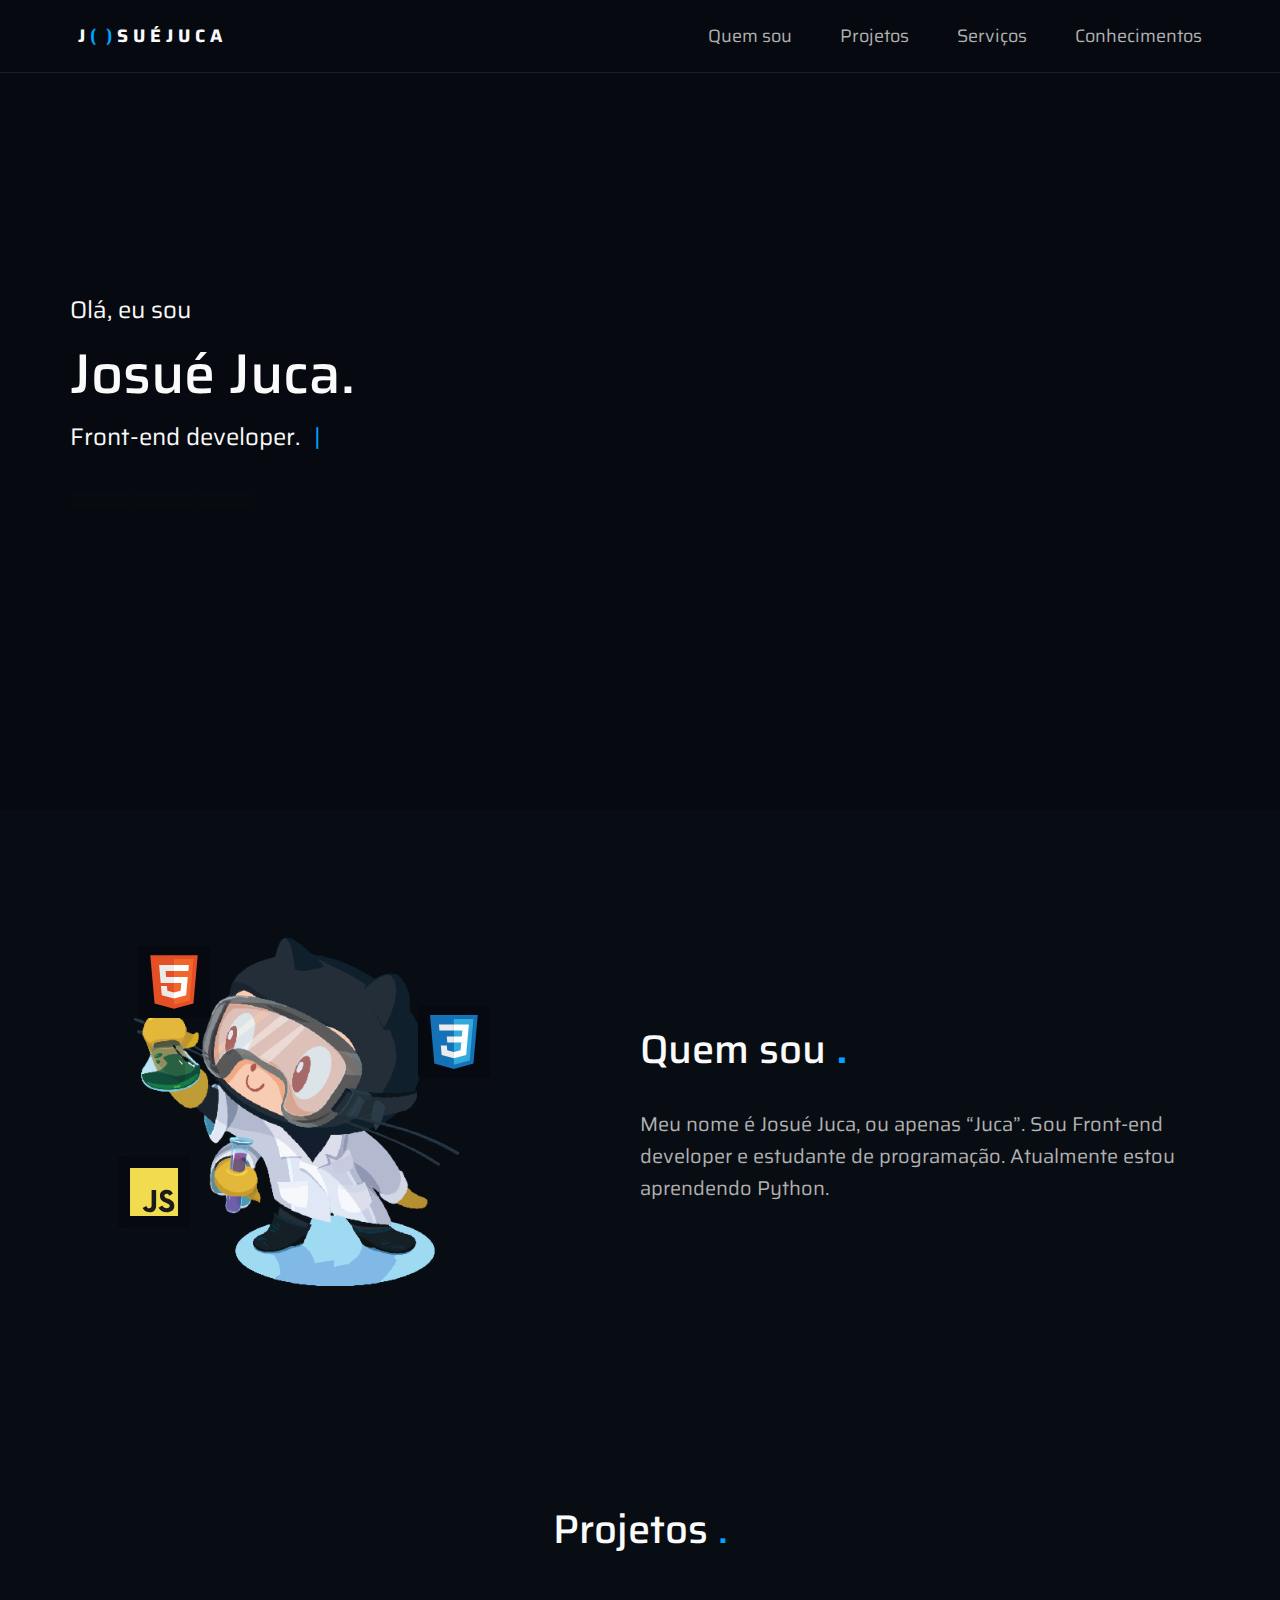
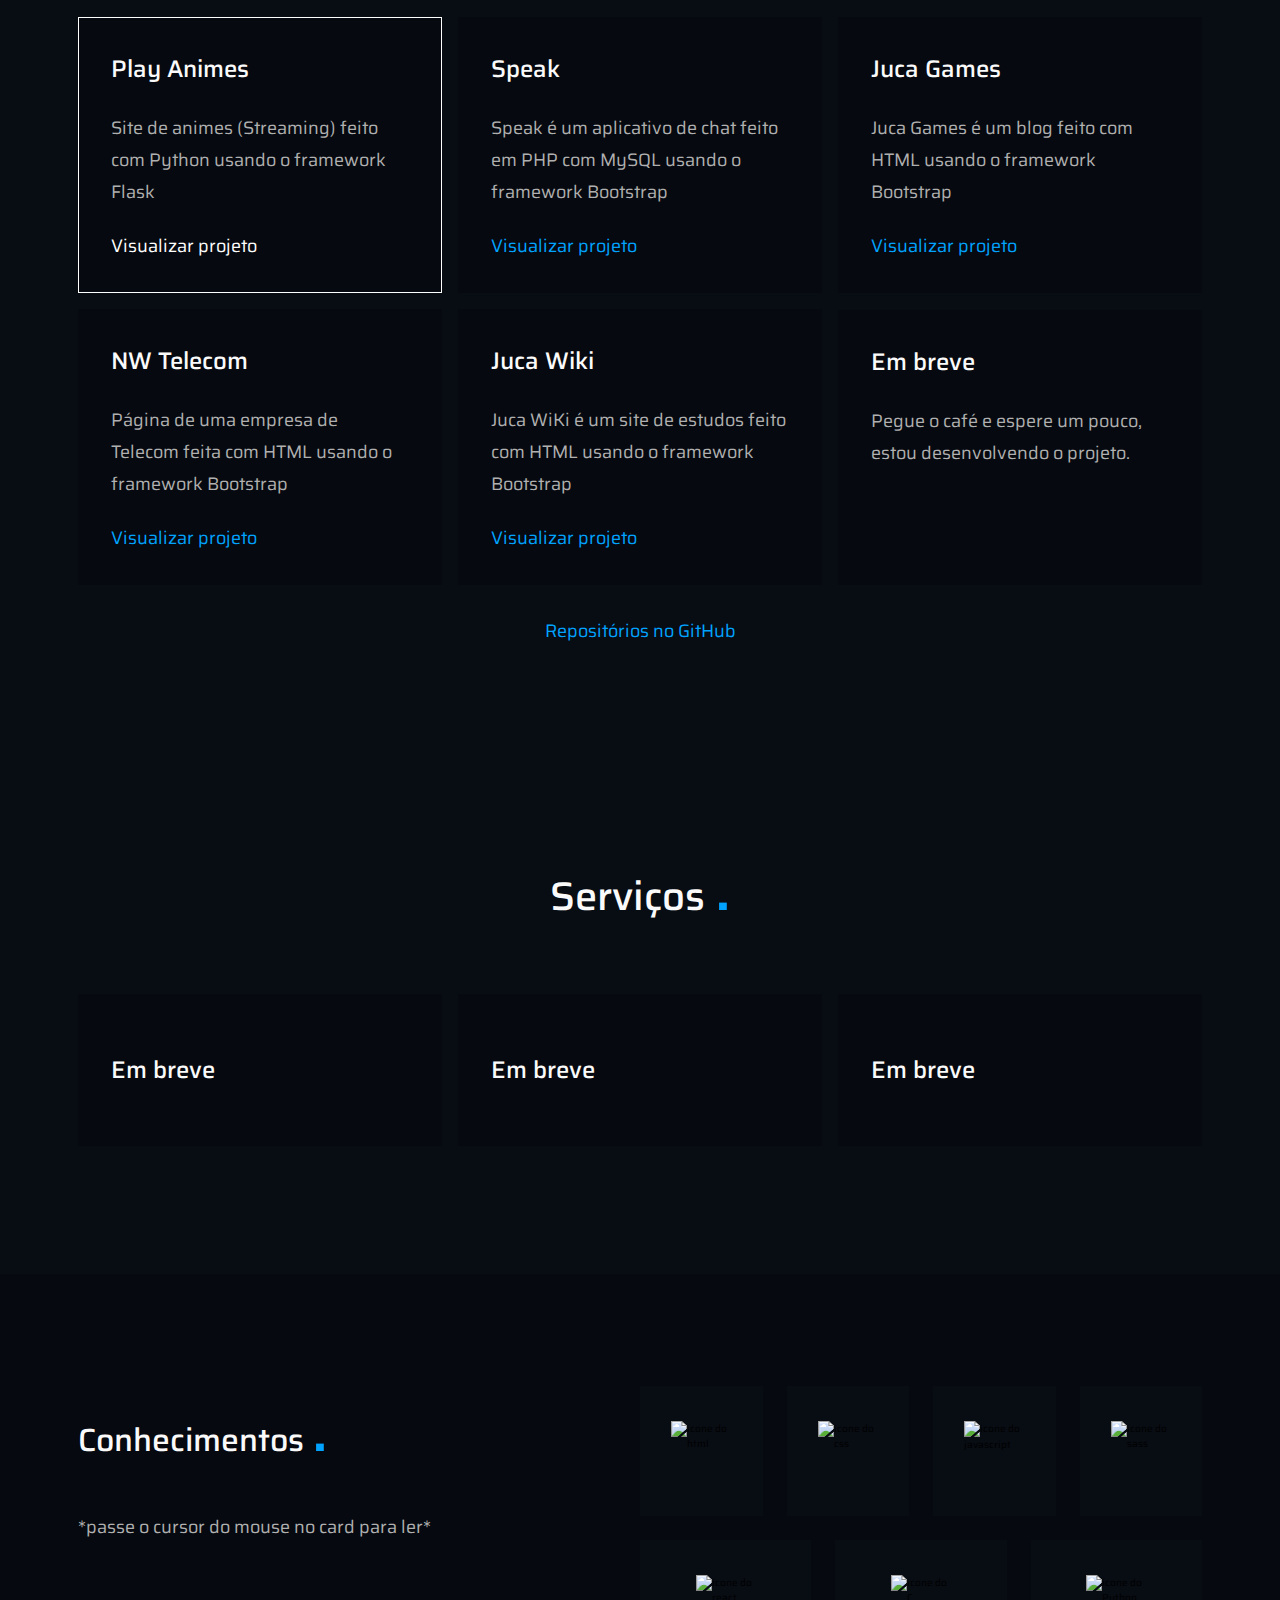
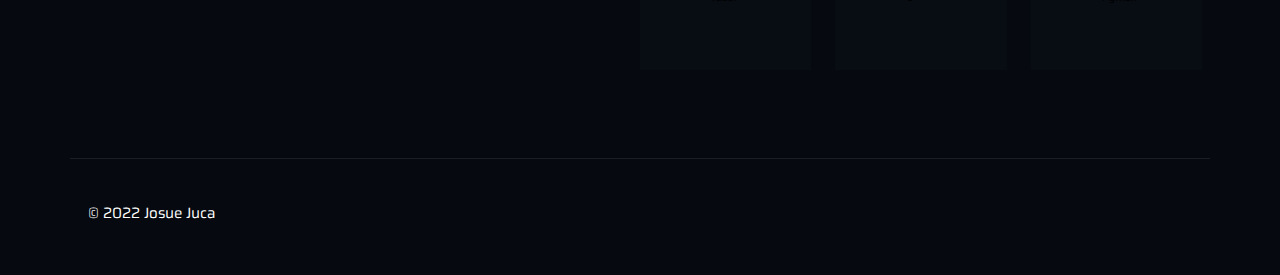
==== commit f45f754c: "[ 11/12/2022 ] Atualização 💙" ====
--- a/index.html
+++ b/index.html
@@ -167,11 +167,58 @@
               </a>
             </article>
 
-            <article class="intervalCardReveal">
-              <h3>Em breve</h3>
-              <p>
-                Pegue o café e espere um pouco, estou desenvolvendo o projeto.
-              </p>
+            <article class="intervalCardReveal speak">
+              <h3>Speak</h3>
+              <p>
+                Speak é um aplicativo de chat feito em PHP com MySQL usando o framework Bootstrap 
+              </p>              
+              <a
+                href="#"
+                rel="noopener"
+                target="_blank"
+                id="speak"
+                >Visualizar projeto
+              </a>
+            </article>
+
+            <article class="intervalCardReveal jucagames">
+              <h3>Juca Games</h3>
+              <p>
+                Juca Games é um blog feito com HTML usando o framework Bootstrap
+              </p>
+              <a
+                href="https://jucagames.ga/"
+                rel="noopener"
+                target="_blank"
+                id="jucagames"
+                >Visualizar projeto
+              </a>
+            </article>
+            <article class="intervalCardReveal nwtelecom">
+              <h3>NW Telecom</h3>
+              <p>
+                Página de uma empresa de Telecom feita com HTML usando o framework Bootstrap
+              </p>
+              <a
+                href="https://nwtelecom.tk/"
+                rel="noopener"
+                target="_blank"
+                id="nwtelecom"
+                >Visualizar projeto
+              </a>
+            </article>
+            <article class="intervalCardReveal jucawiki">
+              <h3>Juca Wiki</h3>
+              <p>
+                Juca WiKi é um site de estudos feito com HTML usando o framework Bootstrap
+              </p>
+              <a
+                href="https://juca.tk/"
+                rel="noopener"
+                target="_blank"
+                id="jucawiki"
+                >Visualizar projeto
+              </a>
             </article>
 
             <article class="intervalCardReveal">
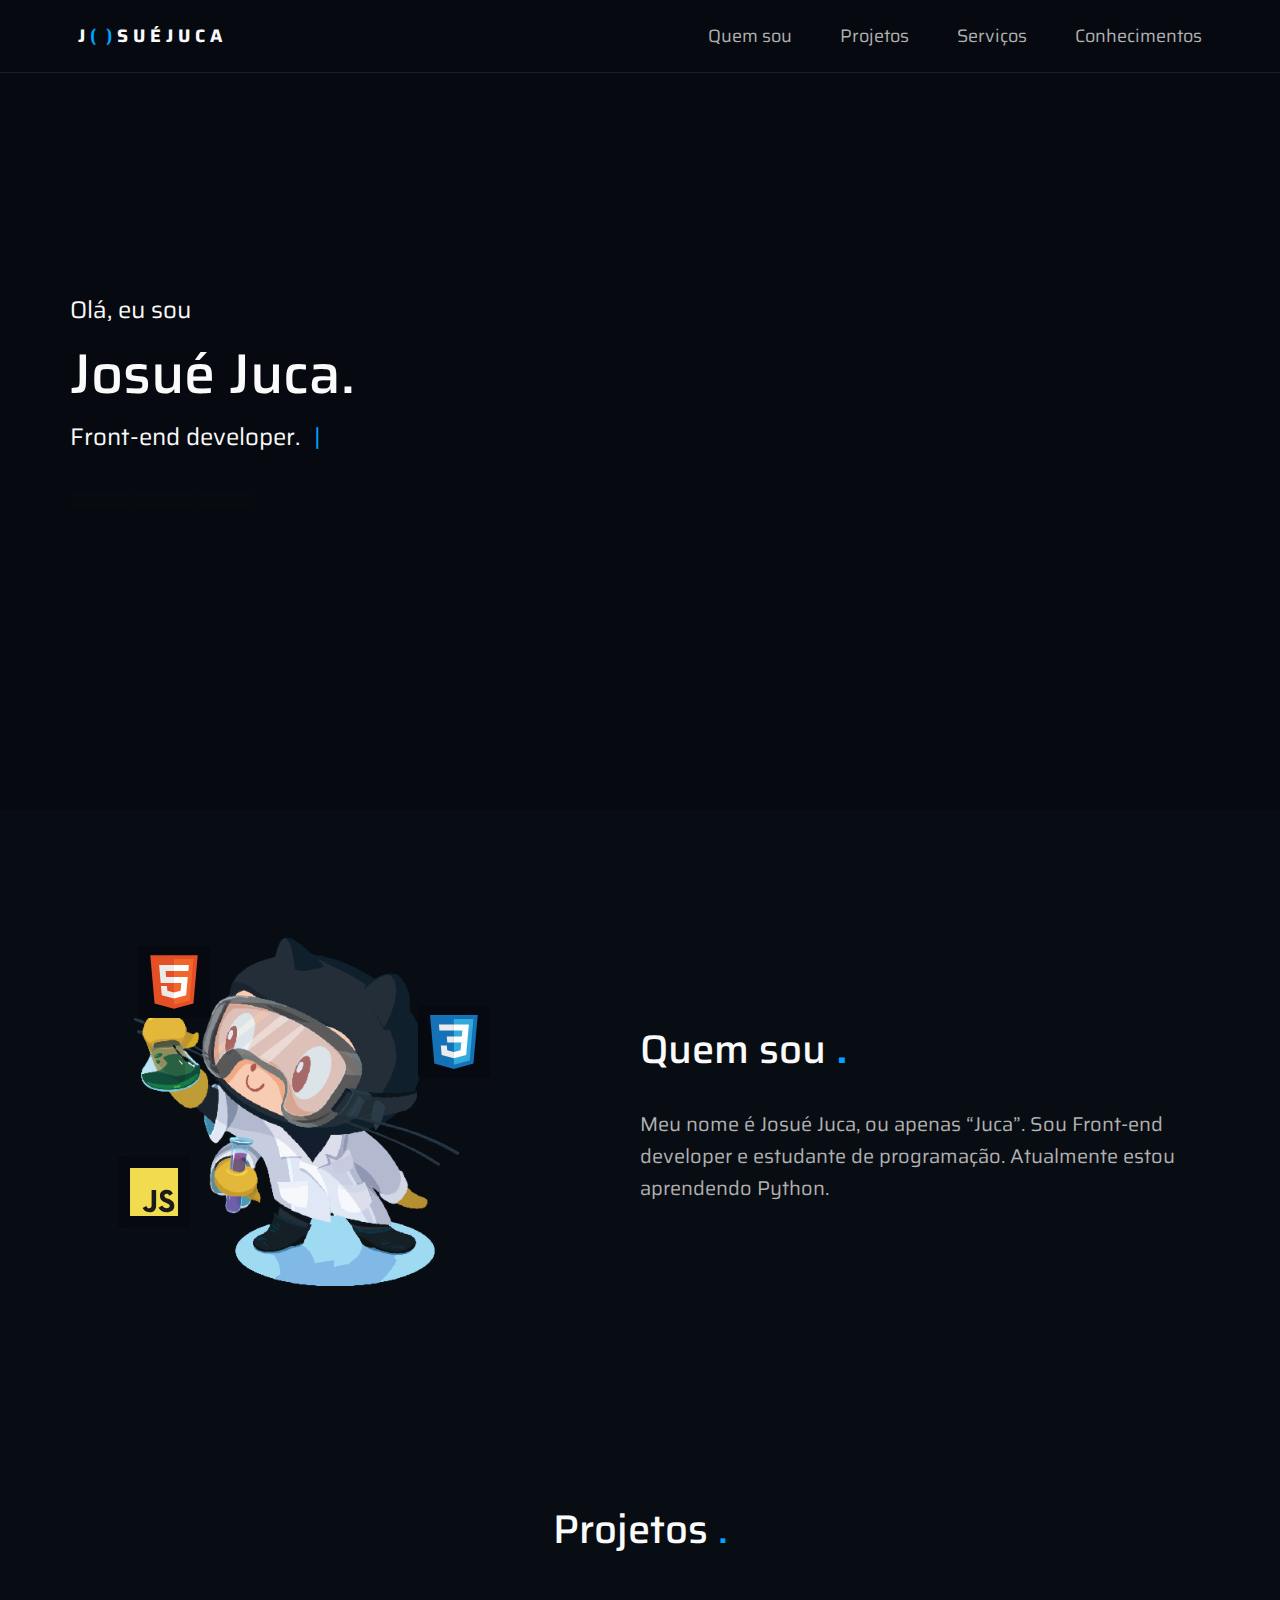
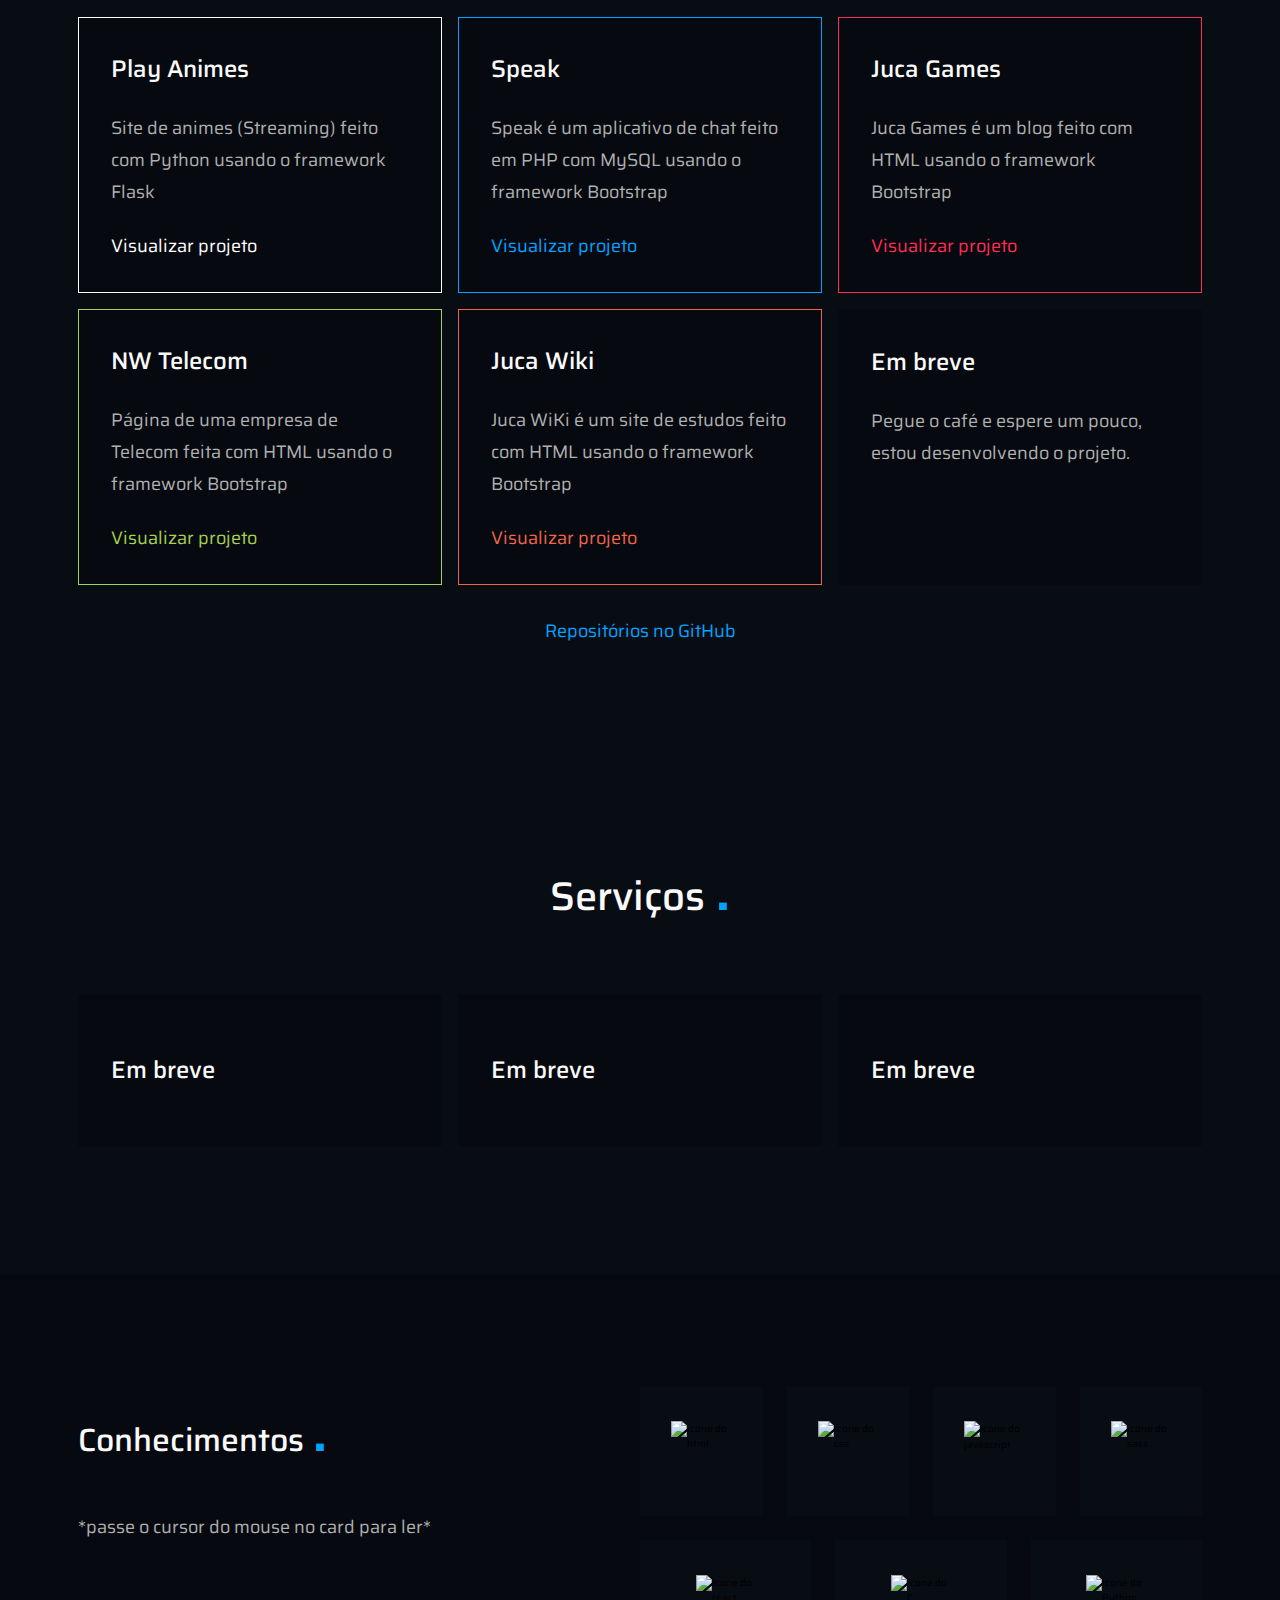
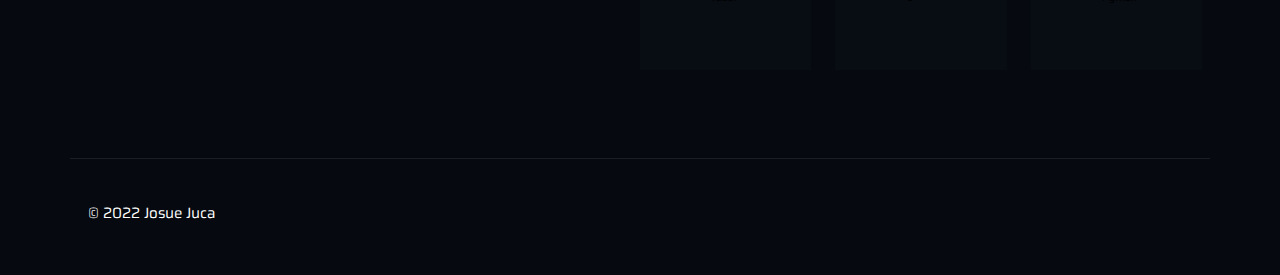
==== commit 7eef9e0a: "Atualização link [ PlayAnimes ] 🐦" ====
--- a/index.html
+++ b/index.html
@@ -159,7 +159,7 @@
               </p>
 
               <a
-                href="https://playanimes.tk/"
+                href="https://playanimes.josuejuca.repl.co"
                 rel="noopener"
                 target="_blank"
                 id="playanimes"
--- a/assets/scss/style.css
+++ b/assets/scss/style.css
@@ -536,6 +536,30 @@
 #s-projects .grid-layout #projects .playanimes:hover {
   border: 1px solid #ffffff;
 }
+#s-projects .grid-layout #projects .nwtelecom {
+  border: 1px solid #a5d051;
+}
+#s-projects .grid-layout #projects .nwtelecom:hover {
+  border: 1px solid #a5d051;
+}
+#s-projects .grid-layout #projects .speak {
+  border: 1px solid #00a3ff;
+}
+#s-projects .grid-layout #projects .speak:hover {
+  border: 1px solid #00a3ff;
+}
+#s-projects .grid-layout #projects .jucawiki {
+  border: 1px solid #f06548;
+}
+#s-projects .grid-layout #projects .jucawiki:hover {
+  border: 1px solid #f06548;
+}
+#s-projects .grid-layout #projects .jucagames {
+  border: 1px solid #ff2c54;
+}
+#s-projects .grid-layout #projects .jucagames:hover {
+  border: 1px solid #ff2c54;
+}
 #s-projects .grid-layout #projects > article {
   background-color: #06090f;
   height: auto;
@@ -577,6 +601,30 @@
 }
 #s-projects .grid-layout #playanimes::after {
   background: linear-gradient(270deg, #ffffff 0%, #17161d 100%);
+}
+#s-projects .grid-layout #nwtelecom {
+  color: #a5d051;
+}
+#s-projects .grid-layout #nwtelecom::after {
+  background: linear-gradient(270deg, #ffffff 0%, #a5d051 100%);
+}
+#s-projects .grid-layout #speak {
+  color: #00a3ff;
+}
+#s-projects .grid-layout #speak::after {
+  background: linear-gradient(270deg, #ffffff 0%, #00a3ff 100%);
+}
+#s-projects .grid-layout #jucawiki {
+  color: #f06548;
+}
+#s-projects .grid-layout #jucawiki::after {
+  background: linear-gradient(270deg, #ffffff 0%, #f06548 100%);
+}
+#s-projects .grid-layout #jucagames {
+  color: #ff2c54;
+}
+#s-projects .grid-layout #jucagames::after {
+  background: linear-gradient(270deg, #ffffff 0%, #ff2c54 100%);
 }
 #s-projects .grid-layout a {
   color: #00a3ff;
@@ -836,6 +884,51 @@
     justify-content: center !important;
   }
 }
+.bg-404 {
+  background-color: #080c13;
+}
+
+#s-404 {
+  padding: 96px 48px;
+  background-color: #080c13;
+}
+
+.error h1 {
+  color: #fff;
+  text-align: center;
+  font-size: 30px;
+  font-family: "Saira";
+}
+
+.error h1 span {
+  color: #00a3ff;
+  font-size: 4.8rem;
+}
+
+.error a {
+  background: #00a3ff;
+  color: #fff;
+  -webkit-backdrop-filter: blur(10px);
+          backdrop-filter: blur(10px);
+  padding: 20px 32px;
+  max-width: 250px;
+  display: flex;
+  justify-content: center;
+  align-items: center;
+  transition: all 0.4s ease;
+  margin-top: 40px;
+  font-size: 18px;
+  font-weight: 500;
+  margin: auto;
+}
+
+.error a:hover {
+  color: #fff;
+  background-color: transparent;
+  border-style: solid;
+  border-color: #fff;
+}
+
 .typewriter:after {
   content: "|";
   margin-left: 8px;
@@ -865,4 +958,4 @@
 .grid-layout {
   max-width: 1140px;
   margin: 0 auto;
-}/*# sourceMappingURL=style.css.map */
+}/*# sourceMappingURL=style.css.map */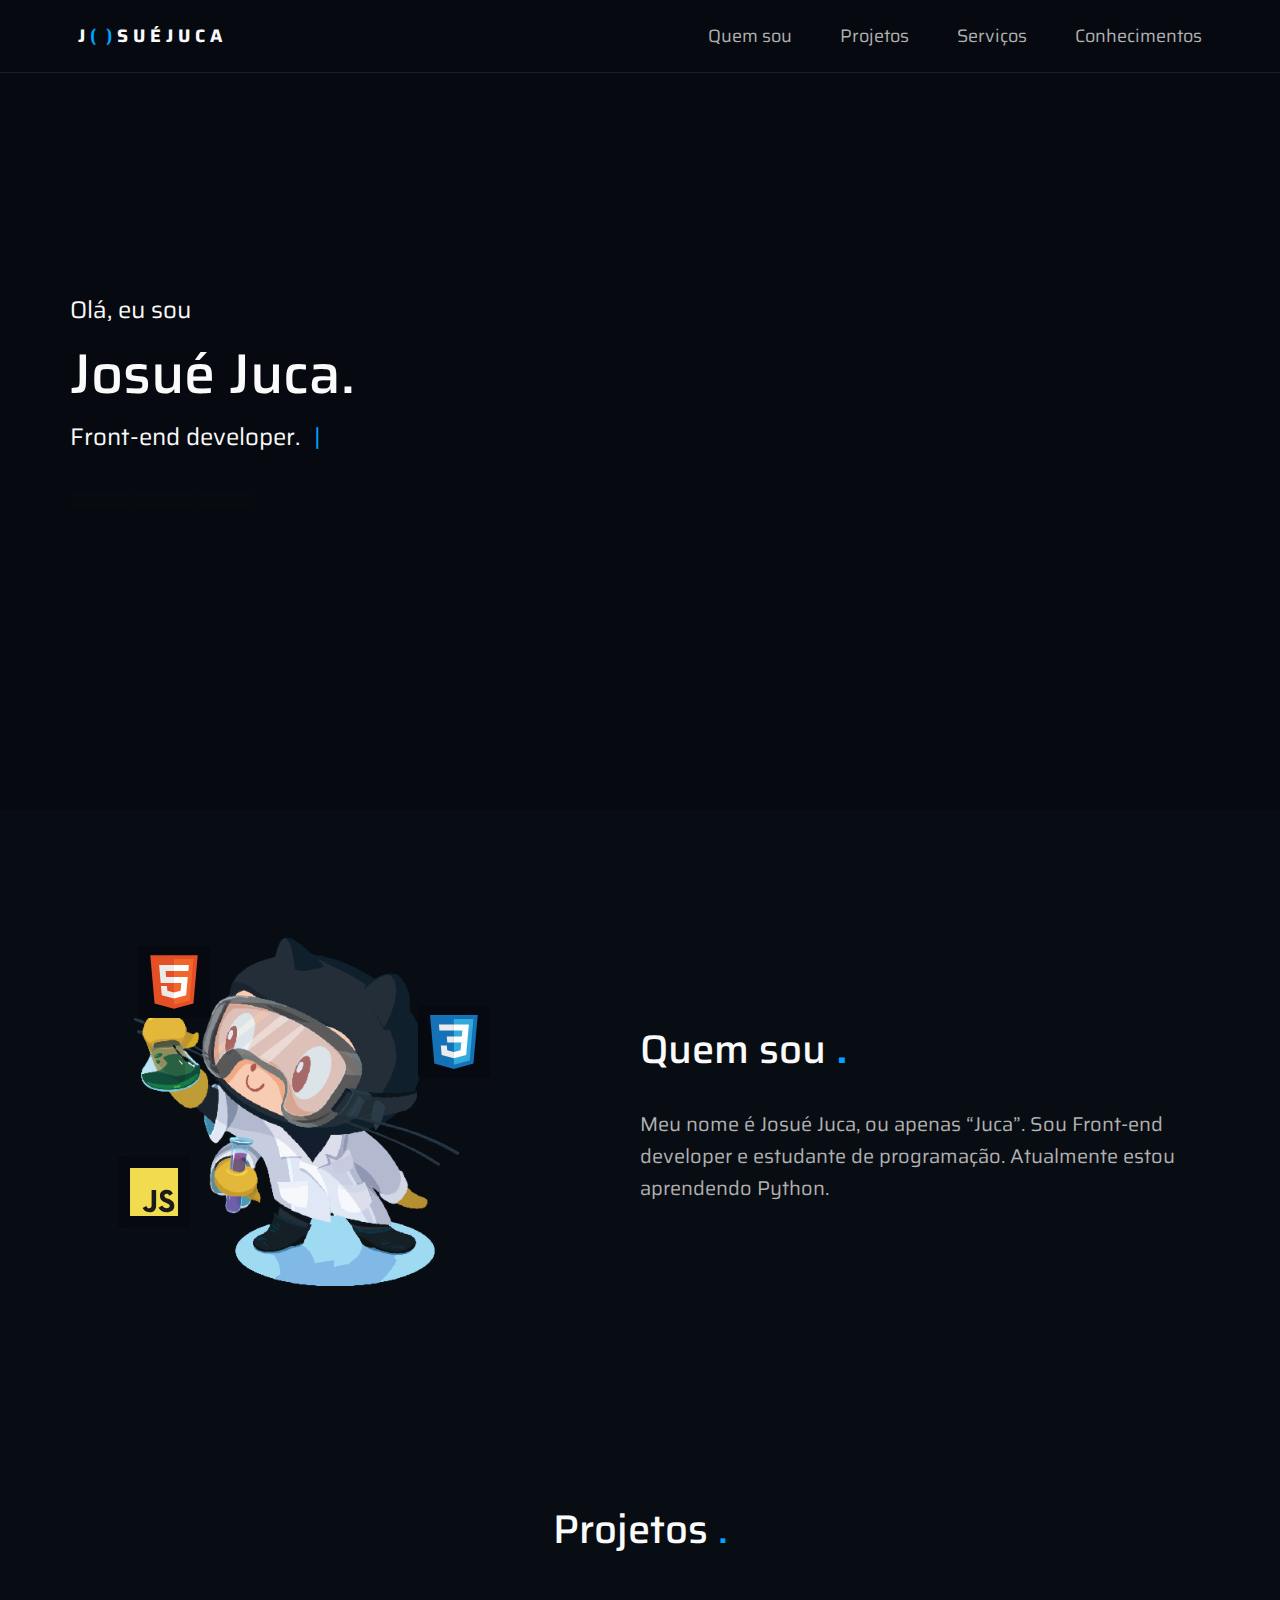
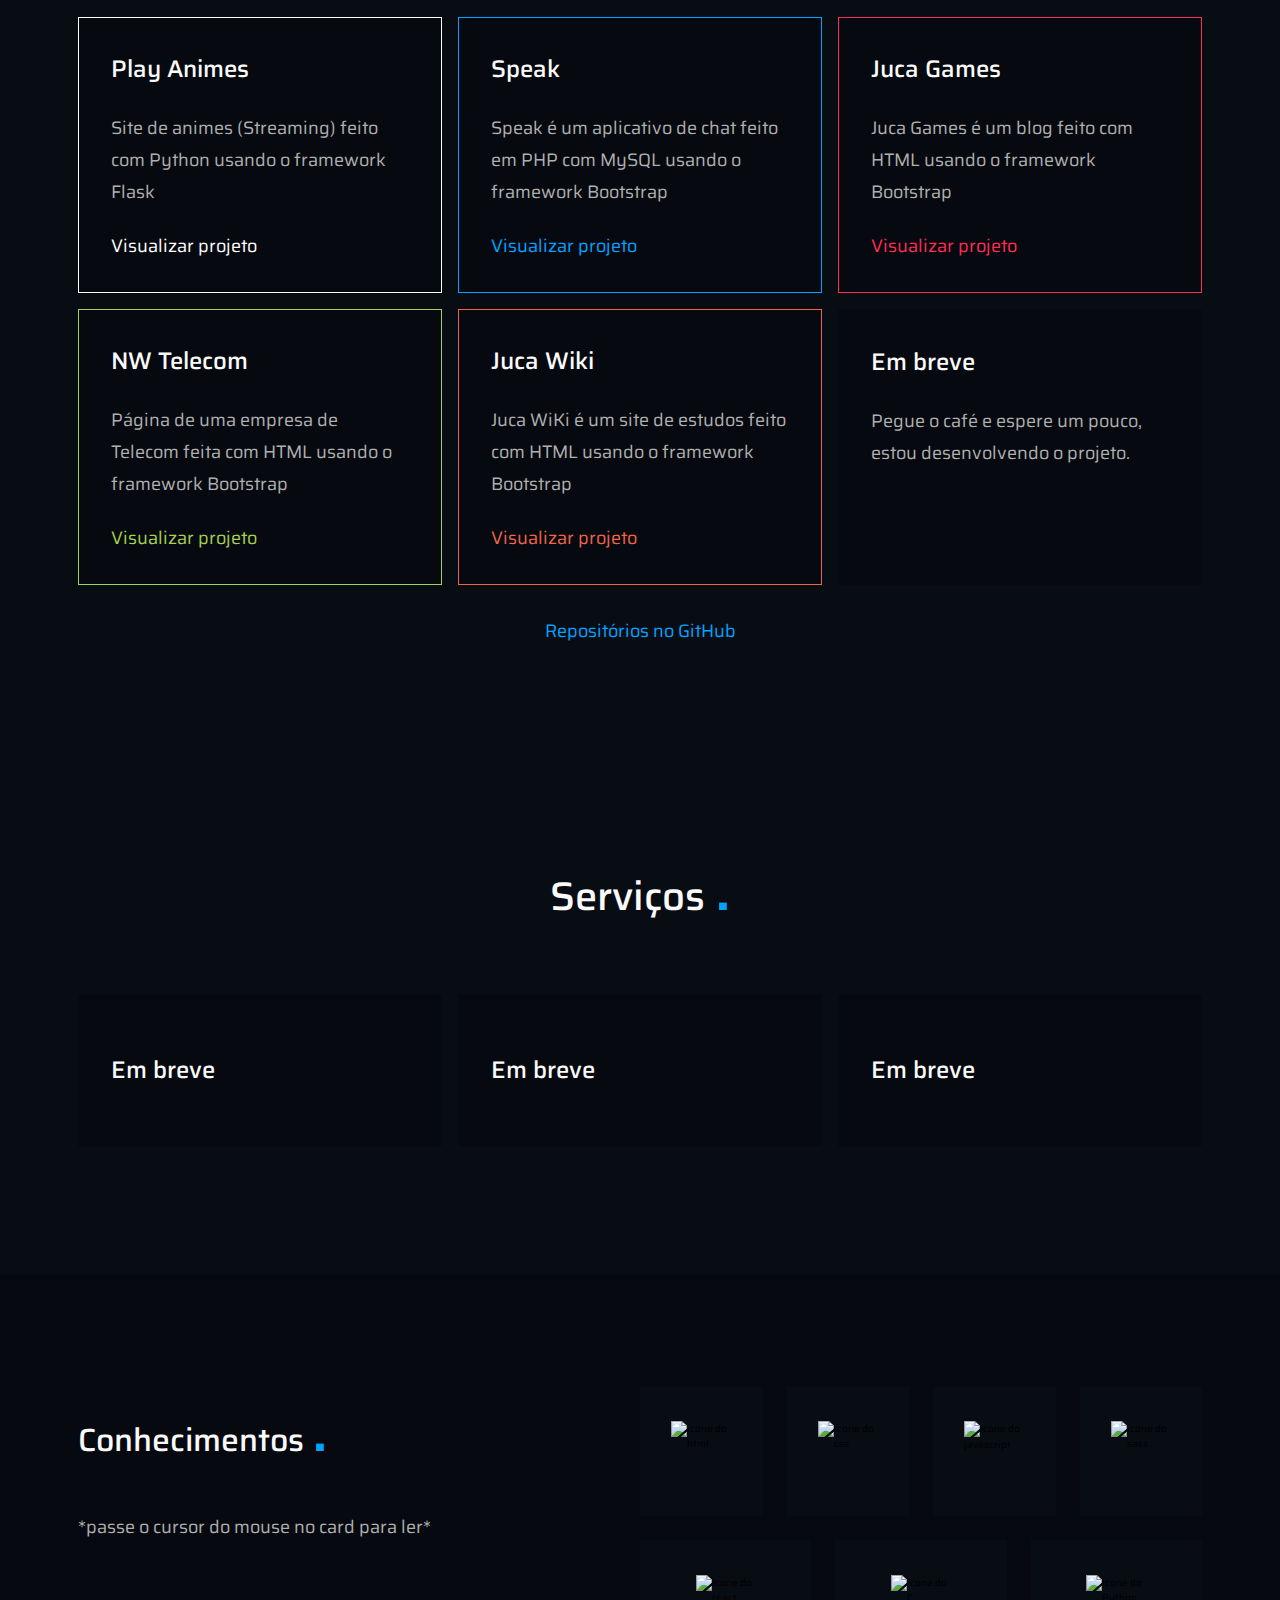
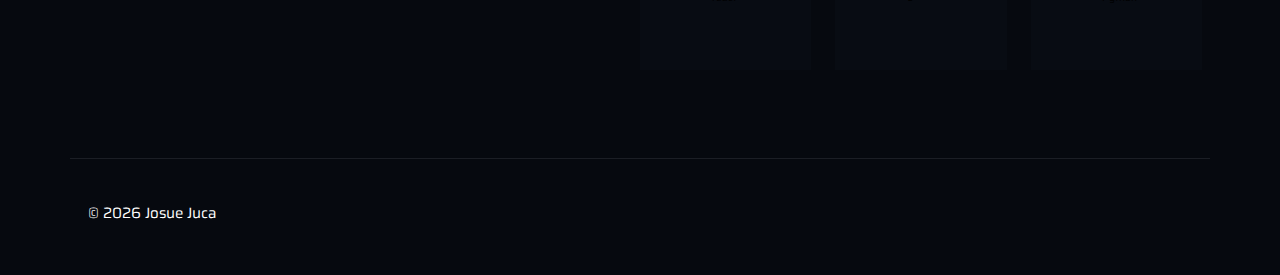
==== commit d08aec9a: "Atualização [ 10/01/2023 ]" ====
--- a/index.html
+++ b/index.html
@@ -307,7 +307,7 @@
 
         <footer>
           <div class="grid-layout">
-            <p id="direitos-autorais">© 2022 Josue Juca</p>
+            <p id="direitos-autorais">© <script>document.write(new Date().getFullYear())</script> Josue Juca</p>
             <div>
               <img src="https://assets-juca.netlify.app/img/juca/juca-white.png" alt=""">
             </div>
